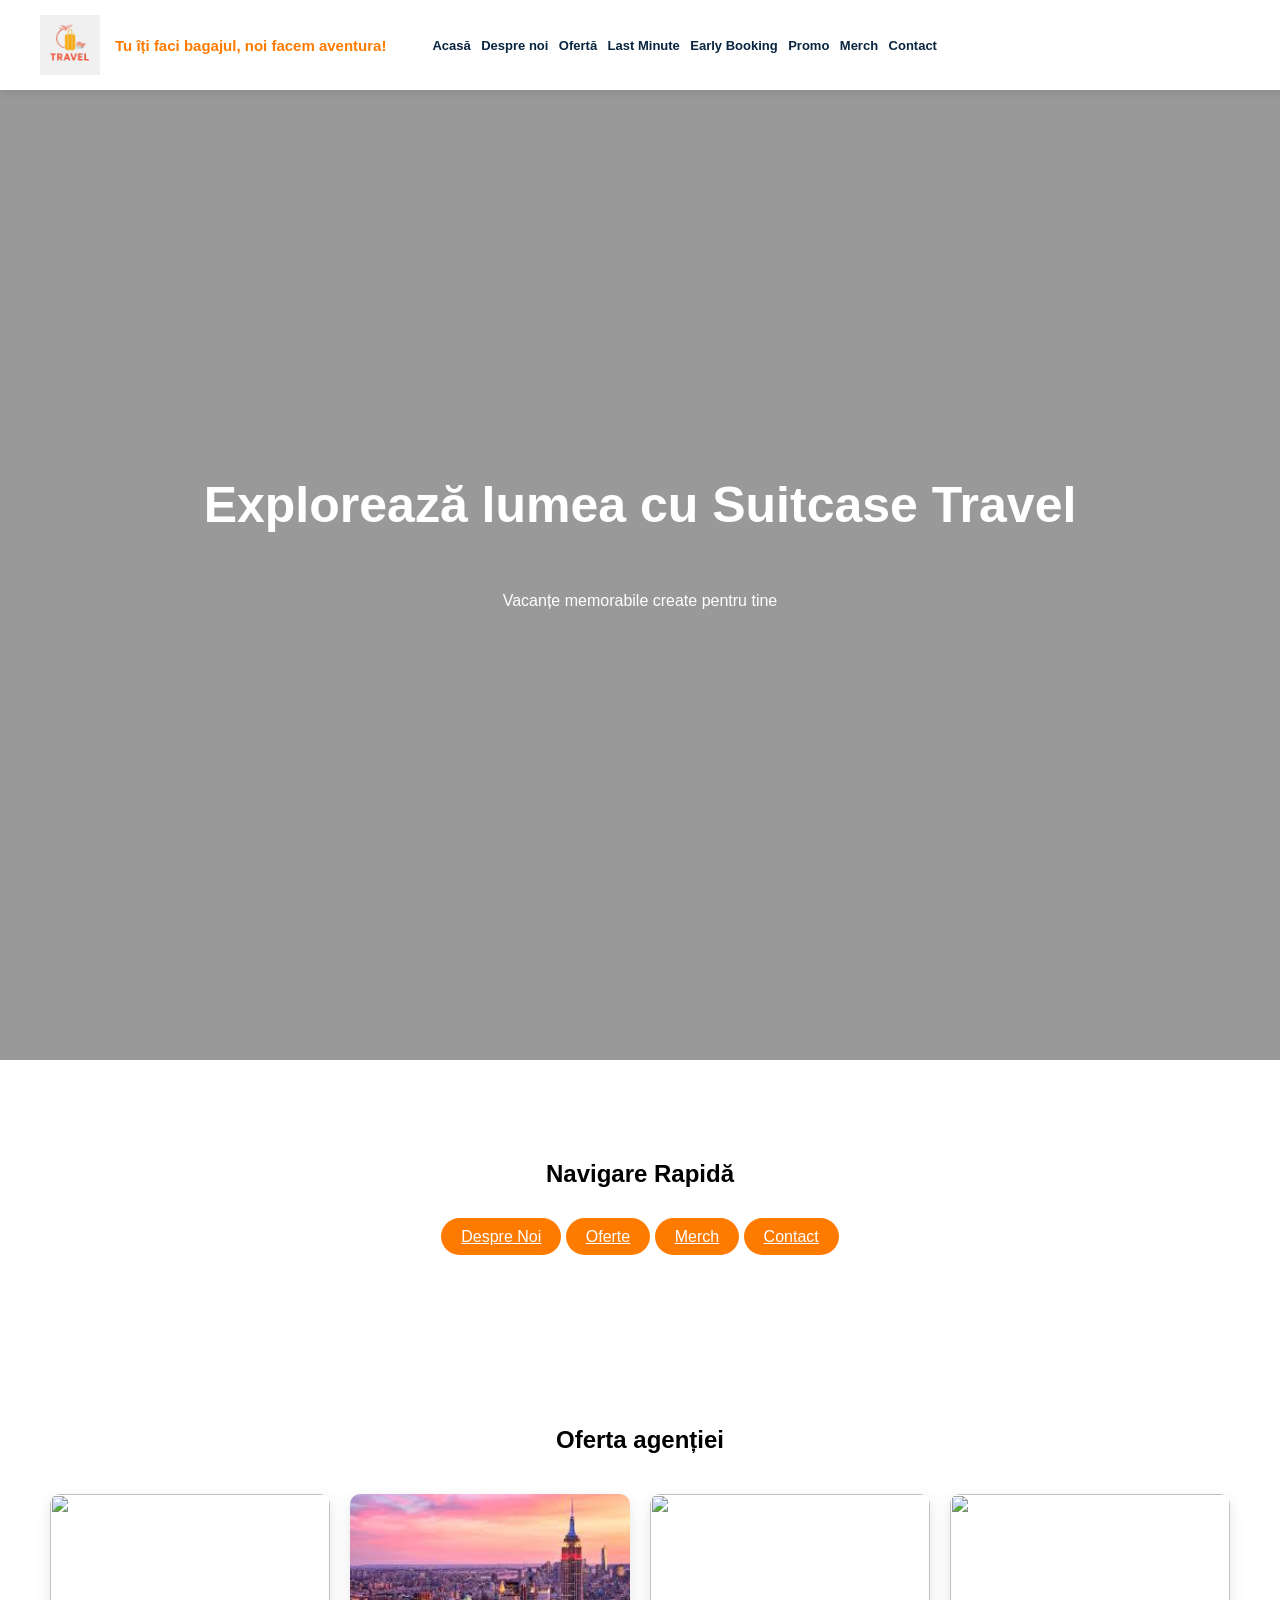
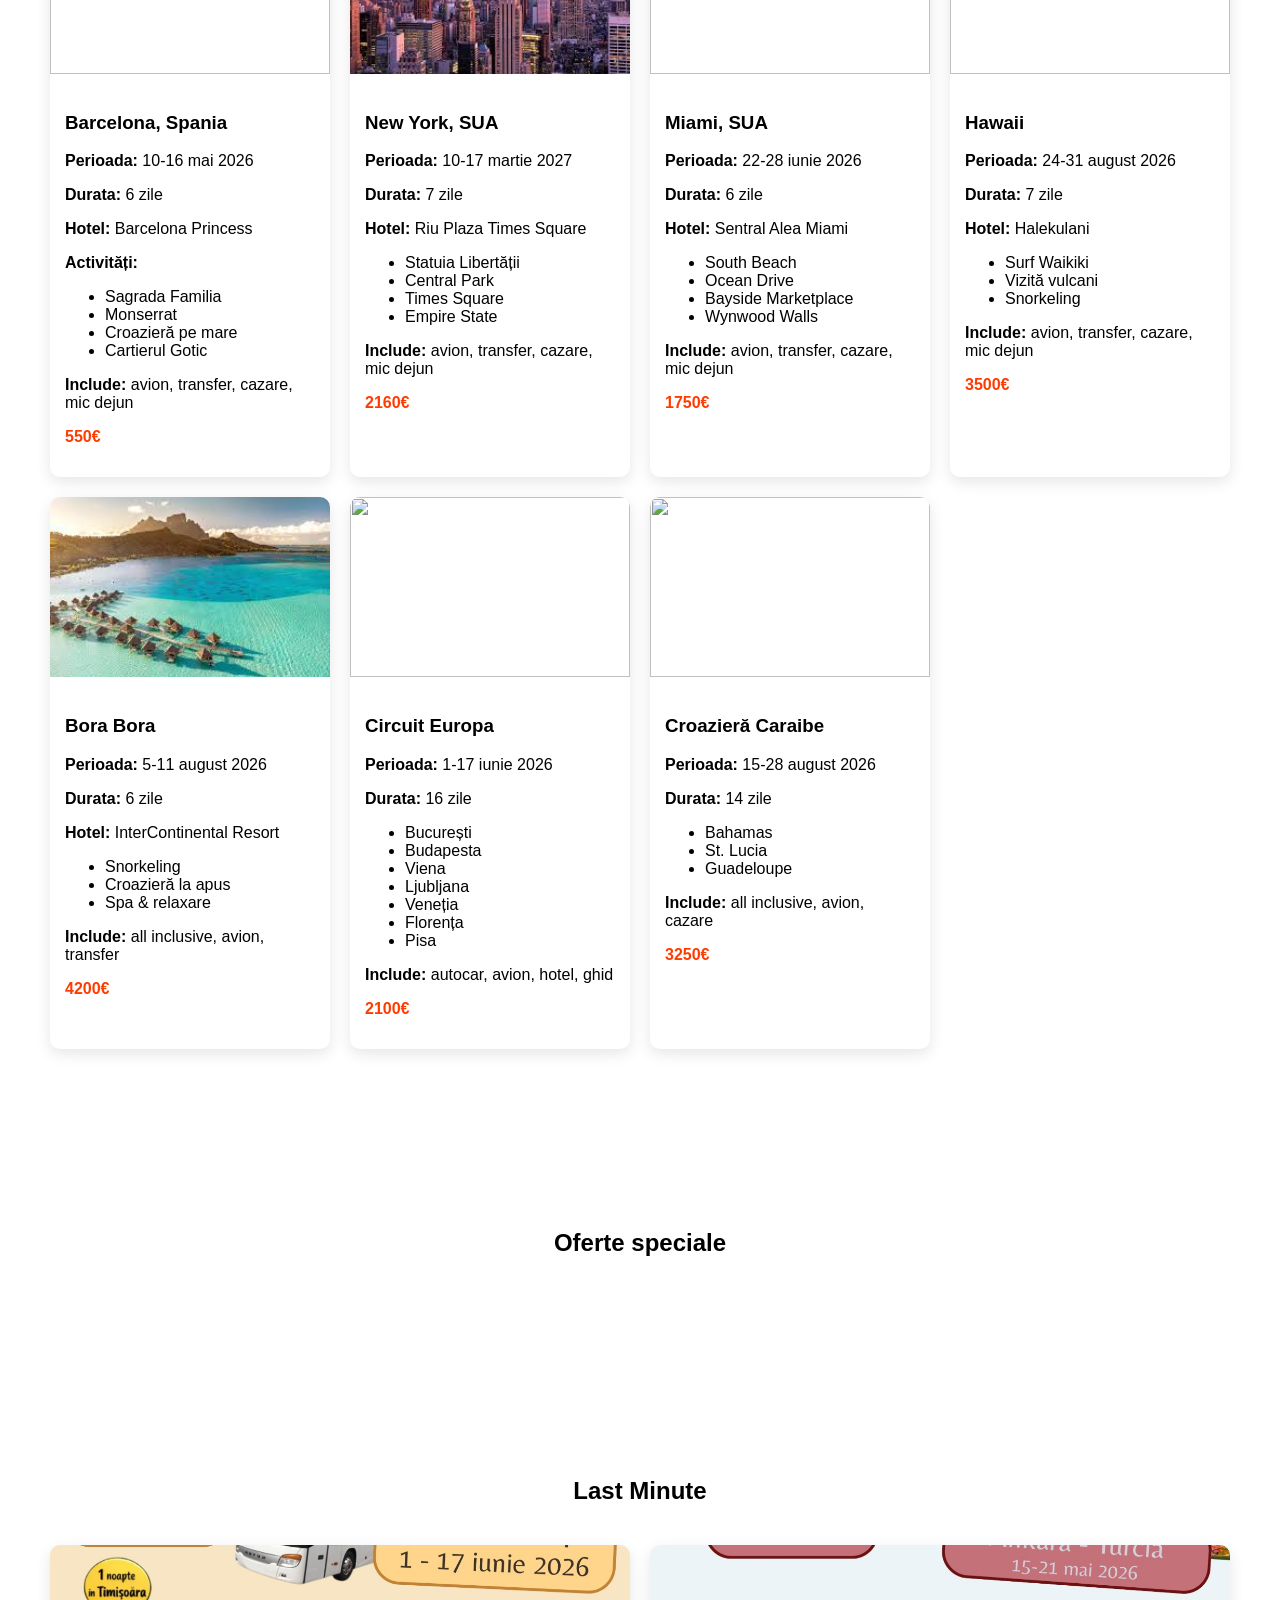
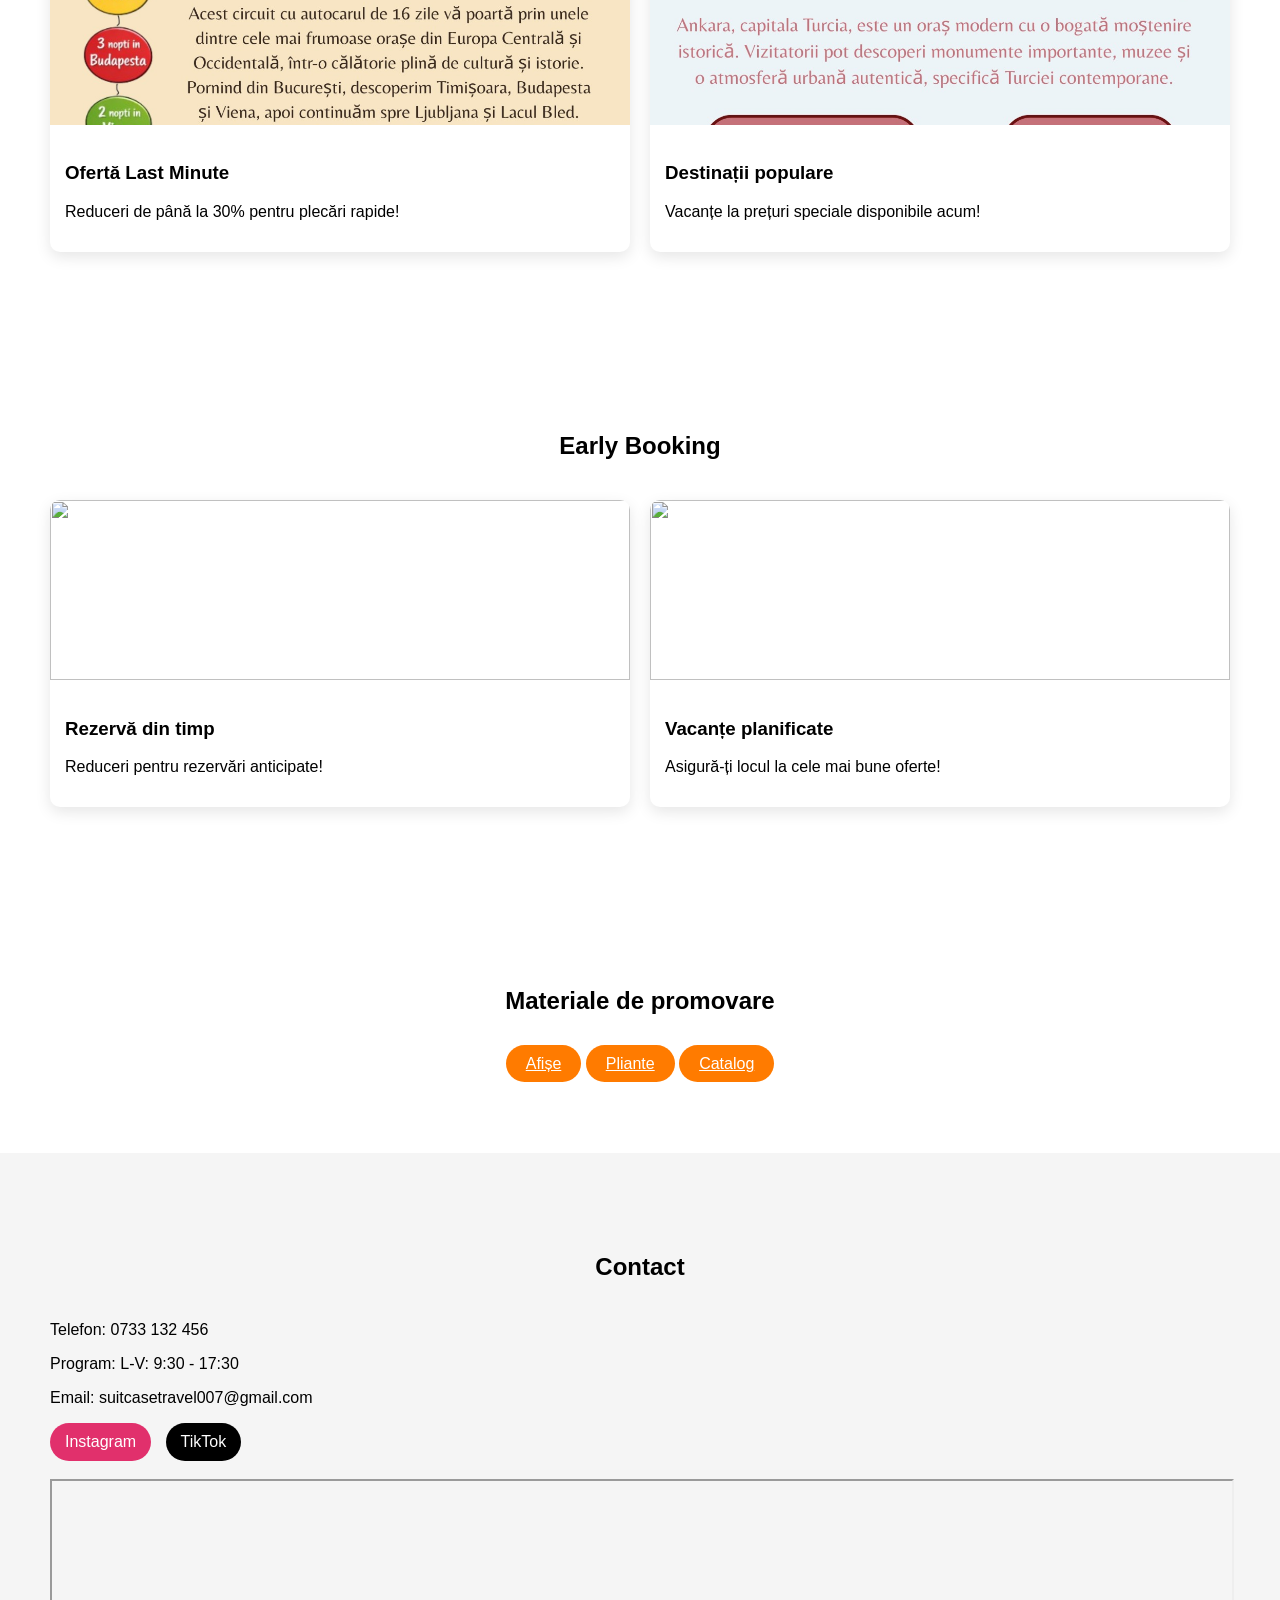
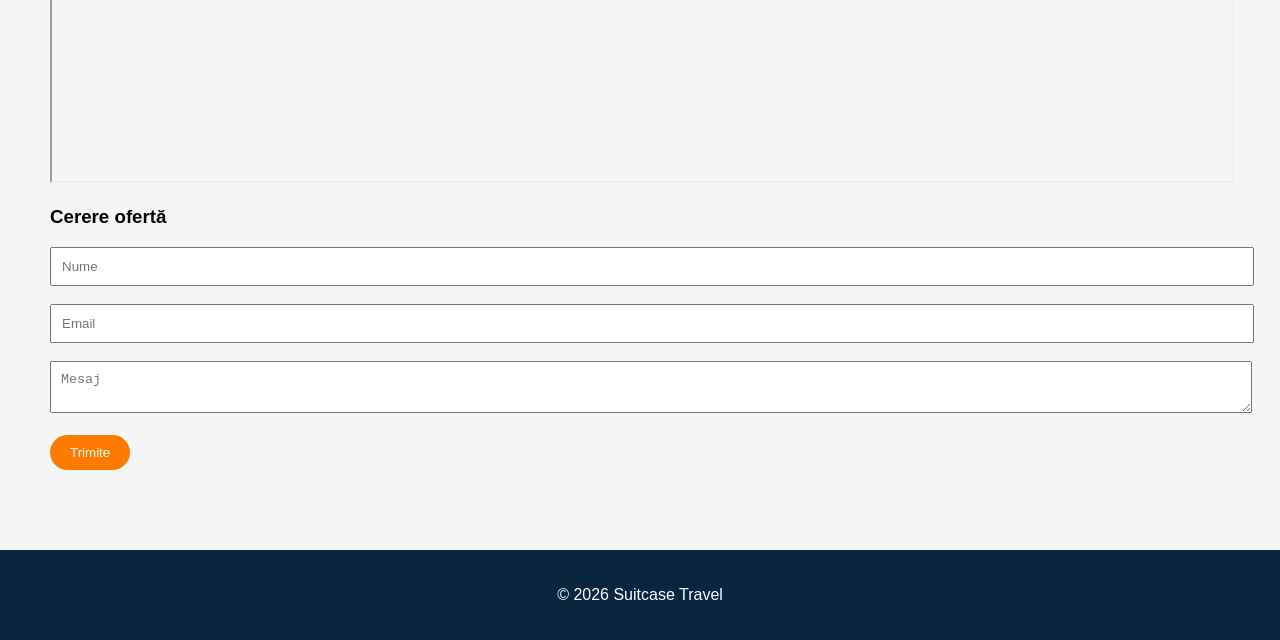
==== index.html @ 6574753d "Update index.html" ====
<!DOCTYPE html>
<html lang="ro">
<head>
<meta charset="UTF-8">
<title>Suitcase Travel</title>
<meta name="viewport" content="width=device-width, initial-scale=1.0">

<style>
body {margin:0;font-family:'Segoe UI',sans-serif;background:#fff;}

/* HEADER */
header {
position:fixed;
top:0;
width:100%;
background:white;
padding:15px 40px;
display:flex;
justify-content:flex-start;
align-items:center;
gap:40px;
box-shadow:0 2px 10px rgba(0,0,0,0.1);
z-index:1000;
}

.logo {
display:flex;
align-items:center;
gap:15px;
}

.logo img {height:60px;}

.slogan {
font-size:15px;
font-weight:bold;
color:#ff7b00;
}

nav a {
margin-left:6px;
font-size:13px;
white-space:nowrap;
text-decoration:none;
color:#0a2540;
font-weight:bold;
transition:0.3s;
}

nav a:hover {
color:#ff3c00;
}

/* HERO */
.hero {
height:100vh;
background:linear-gradient(rgba(0,0,0,0.4),rgba(0,0,0,0.4)),
url('https://images.unsplash.com/photo-1507525428034-b723cf961d3e');
background-size:cover;
display:flex;flex-direction:column;
justify-content:center;align-items:center;
color:white;text-align:center;
}

.hero h1 {font-size:50px;}

section {padding:80px 50px;}

.title {text-align:center;margin-bottom:40px;}

.cards {
display:grid;
grid-template-columns:repeat(auto-fit,minmax(280px,1fr));
gap:20px;
}

.card {
background:white;border-radius:10px;
box-shadow:0 5px 15px rgba(0,0,0,0.1);
overflow:hidden;
transition:0.3s;
}

.card:hover {transform:translateY(-5px);}

.card img {width:100%;height:180px;object-fit:cover;}

.content {padding:15px;}

.price {color:#ff3c00;font-weight:bold;}

.btn {
background:#ff7b00;color:white;
padding:10px 20px;border:none;
border-radius:20px;
cursor:pointer;
}

.social a {
display:inline-block;
margin-right:10px;
padding:10px 15px;
border-radius:20px;
color:white;
text-decoration:none;
}

.instagram {background:#E1306C;}
.tiktok {background:#000;}

.contact {background:#f5f5f5;}

footer {
background:#0a2540;color:white;
text-align:center;padding:20px;
}
</style>
</head>

<body>

<header>
<div class="logo">
<img src="logo.png">
<div class="slogan">Tu îți faci bagajul, noi facem aventura!</div>
</div>

<nav>
<a href="#">Acasă</a>
<a href="despre.html">Despre noi</a>
<a href="#oferta">Ofertă</a>
<a href="#lastminute">Last Minute</a>
<a href="#early">Early Booking</a>
<a href="#promo">Promo</a>
<a href="merch.html">Merch</a>
<a href="#contact">Contact</a>
</nav>
</header>

<section class="hero">
<h1>Explorează lumea cu Suitcase Travel</h1>
<p>Vacanțe memorabile create pentru tine</p>
</section>

<section id="Navigare rapida">
<div class="title"><h2>Navigare Rapidă</h2></div>

<div style="text-align:center;">
<a href="despre.html" class="btn">Despre Noi</a>
<a href="#oferta" class="btn">Oferte</a>
<a href="merch.html" class="btn">Merch</a>
<a href="#contact" class="btn">Contact</a>
</div>

</section>

<section id="oferta">
<div class="title"><h2>Oferta agenției</h2></div>

<div class="cards">

<!-- BARCELONA -->
<div class="card">
<img src="https://images.unsplash.com/photo-1528909514045-2fa4ac7a08ba">
<div class="content">
<h3>Barcelona, Spania</h3>
<p><b>Perioada:</b> 10-16 mai 2026</p>
<p><b>Durata:</b> 6 zile</p>
<p><b>Hotel:</b> Barcelona Princess</p>

<p><b>Activități:</b></p>
<ul>
<li>Sagrada Familia</li>
<li>Monserrat</li>
<li>Croazieră pe mare</li>
<li>Cartierul Gotic</li>
</ul>

<p><b>Include:</b> avion, transfer, cazare, mic dejun</p>
<p class="price">550€</p>
</div>
</div>

<!-- NEW YORK -->
<div class="card">
<img src="[data-uri]">
<div class="content">
<h3>New York, SUA</h3>
<p><b>Perioada:</b> 10-17 martie 2027</p>
<p><b>Durata:</b> 7 zile</p>
<p><b>Hotel:</b> Riu Plaza Times Square</p>

<ul>
<li>Statuia Libertății</li>
<li>Central Park</li>
<li>Times Square</li>
<li>Empire State</li>
</ul>

<p><b>Include:</b> avion, transfer, cazare, mic dejun</p>
<p class="price">2160€</p>
</div>
</div>

<!-- MIAMI -->
<div class="card">
<img src="https://images.unsplash.com/photo-1507525428034-b723cf961d3e">
<div class="content">
<h3>Miami, SUA</h3>
<p><b>Perioada:</b> 22-28 iunie 2026</p>
<p><b>Durata:</b> 6 zile</p>
<p><b>Hotel:</b> Sentral Alea Miami</p>

<ul>
<li>South Beach</li>
<li>Ocean Drive</li>
<li>Bayside Marketplace</li>
<li>Wynwood Walls</li>
</ul>

<p><b>Include:</b> avion, transfer, cazare, mic dejun</p>
<p class="price">1750€</p>
</div>
</div>

<!-- HAWAII -->
<div class="card">
<img src="https://images.unsplash.com/photo-1506929562872-bb421503ef21">
<div class="content">
<h3>Hawaii</h3>
<p><b>Perioada:</b> 24-31 august 2026</p>
<p><b>Durata:</b> 7 zile</p>
<p><b>Hotel:</b> Halekulani</p>

<ul>
<li>Surf Waikiki</li>
<li>Vizită vulcani</li>
<li>Snorkeling</li>
</ul>

<p><b>Include:</b> avion, transfer, cazare, mic dejun</p>
<p class="price">3500€</p>
</div>
</div>

<!-- BORA BORA -->
<div class="card">
<img src="[data-uri]">
<div class="content">
<h3>Bora Bora</h3>
<p><b>Perioada:</b> 5-11 august 2026</p>
<p><b>Durata:</b> 6 zile</p>
<p><b>Hotel:</b> InterContinental Resort</p>

<ul>
<li>Snorkeling</li>
<li>Croazieră la apus</li>
<li>Spa & relaxare</li>
</ul>

<p><b>Include:</b> all inclusive, avion, transfer</p>
<p class="price">4200€</p>
</div>
</div>

<!-- CIRCUIT EUROPA -->
<div class="card">
<img src="https://images.unsplash.com/photo-1467269204594-9661b134dd2b">
<div class="content">
<h3>Circuit Europa</h3>
<p><b>Perioada:</b> 1-17 iunie 2026</p>
<p><b>Durata:</b> 16 zile</p>

<ul>
<li>București</li>
<li>Budapesta</li>
<li>Viena</li>
<li>Ljubljana</li>
<li>Veneția</li>
<li>Florența</li>
<li>Pisa</li>
</ul>

<p><b>Include:</b> autocar, avion, hotel, ghid</p>
<p class="price">2100€</p>
</div>
</div>

<!-- CROAZIERA -->
<div class="card">
<img src="https://images.unsplash.com/photo-1500375592092-40eb2168fd21">
<div class="content">
<h3>Croazieră Caraibe</h3>
<p><b>Perioada:</b> 15-28 august 2026</p>
<p><b>Durata:</b> 14 zile</p>

<ul>
<li>Bahamas</li>
<li>St. Lucia</li>
<li>Guadeloupe</li>
</ul>

<p><b>Include:</b> all inclusive, avion, cazare</p>
<p class="price">3250€</p>
</div>
</div>

</div>
</section>

<section id="speciale">
<div class="title"><h2>Oferte speciale</h2></div>
</section>
  <section id="lastminute">
<div class="title"><h2>Last Minute</h2></div>

<div class="cards">

<div class="card">
<img src="lm.png">
<div class="content">
<h3>Ofertă Last Minute</h3>
<p>Reduceri de până la 30% pentru plecări rapide!</p>
</div>
</div>

<div class="card">
<img src="lm1.png">
<div class="content">
<h3>Destinații populare</h3>
<p>Vacanțe la prețuri speciale disponibile acum!</p>
</div>
</div>

</div>
</section>

<section id="early">
<div class="title"><h2>Early Booking</h2></div>

<div class="cards">

<div class="card">
<img src="em.png">
<div class="content">
<h3>Rezervă din timp</h3>
<p>Reduceri pentru rezervări anticipate!</p>
</div>
</div>

<div class="card">
<img src="em1.png">
<div class="content">
<h3>Vacanțe planificate</h3>
<p>Asigură-ți locul la cele mai bune oferte!</p>
</div>
</div>

</div>
</section>
<!-- PROMO -->
<section id="promo">
<div class="title"><h2>Materiale de promovare</h2></div>

<div style="text-align:center;">

<a href="https://drive.google.com/file/d/19Z9Fq3ewK9YViuFl4ke4kQhAbzAb2QmG/view?usp=sharing" target="_blank" class="btn">Afișe</a>

<a href="https://drive.google.com/file/d/19jXwL_O7yN7ES-NGpCvaPnSXn1RF2RfA/view?usp=sharing" target="_blank" class="btn">Pliante</a>

<a href="https://drive.google.com/file/d/14wGoDCFoj8en7f3XJy07tOW8N7z8z2wv/view?usp=sharing" target="_blank" class="btn">Catalog</a>

</div>
</section>

<!-- CONTACT -->
<section id="contact" class="contact">
<div class="title"><h2>Contact</h2></div>
  
<p>Telefon: 0733 132 456</p>
<p>Program: L-V: 9:30 - 17:30</p>
<p>Email: suitcasetravel007@gmail.com</p>

<div class="social">
<a href="https://www.instagram.com/suitcase_travel._official/" target="_blank" class="instagram">Instagram</a>
<a href="https://www.tiktok.com/@suitcase_travel.1" target="_blank" class="tiktok">TikTok</a>
</div>

<br>

<iframe src="https://maps.google.com/maps?q=bucuresti&t=&z=13&ie=UTF8&iwloc=&output=embed"
width="100%" height="300"></iframe>

<h3>Cerere ofertă</h3>
<form>
<input type="text" placeholder="Nume" style="width:100%;padding:10px;"><br><br>
<input type="email" placeholder="Email" style="width:100%;padding:10px;"><br><br>
<textarea placeholder="Mesaj" style="width:100%;padding:10px;"></textarea><br><br>
<button class="btn">Trimite</button>
</form>

</section>

<footer>
<p>© 2026 Suitcase Travel</p>
</footer>
<script>
window.addEventListener("scroll", function() {
let header = document.getElementById("navbar");
header.classList.toggle("scrolled", window.scrollY > 50);
});
</script>
</body>
</html>
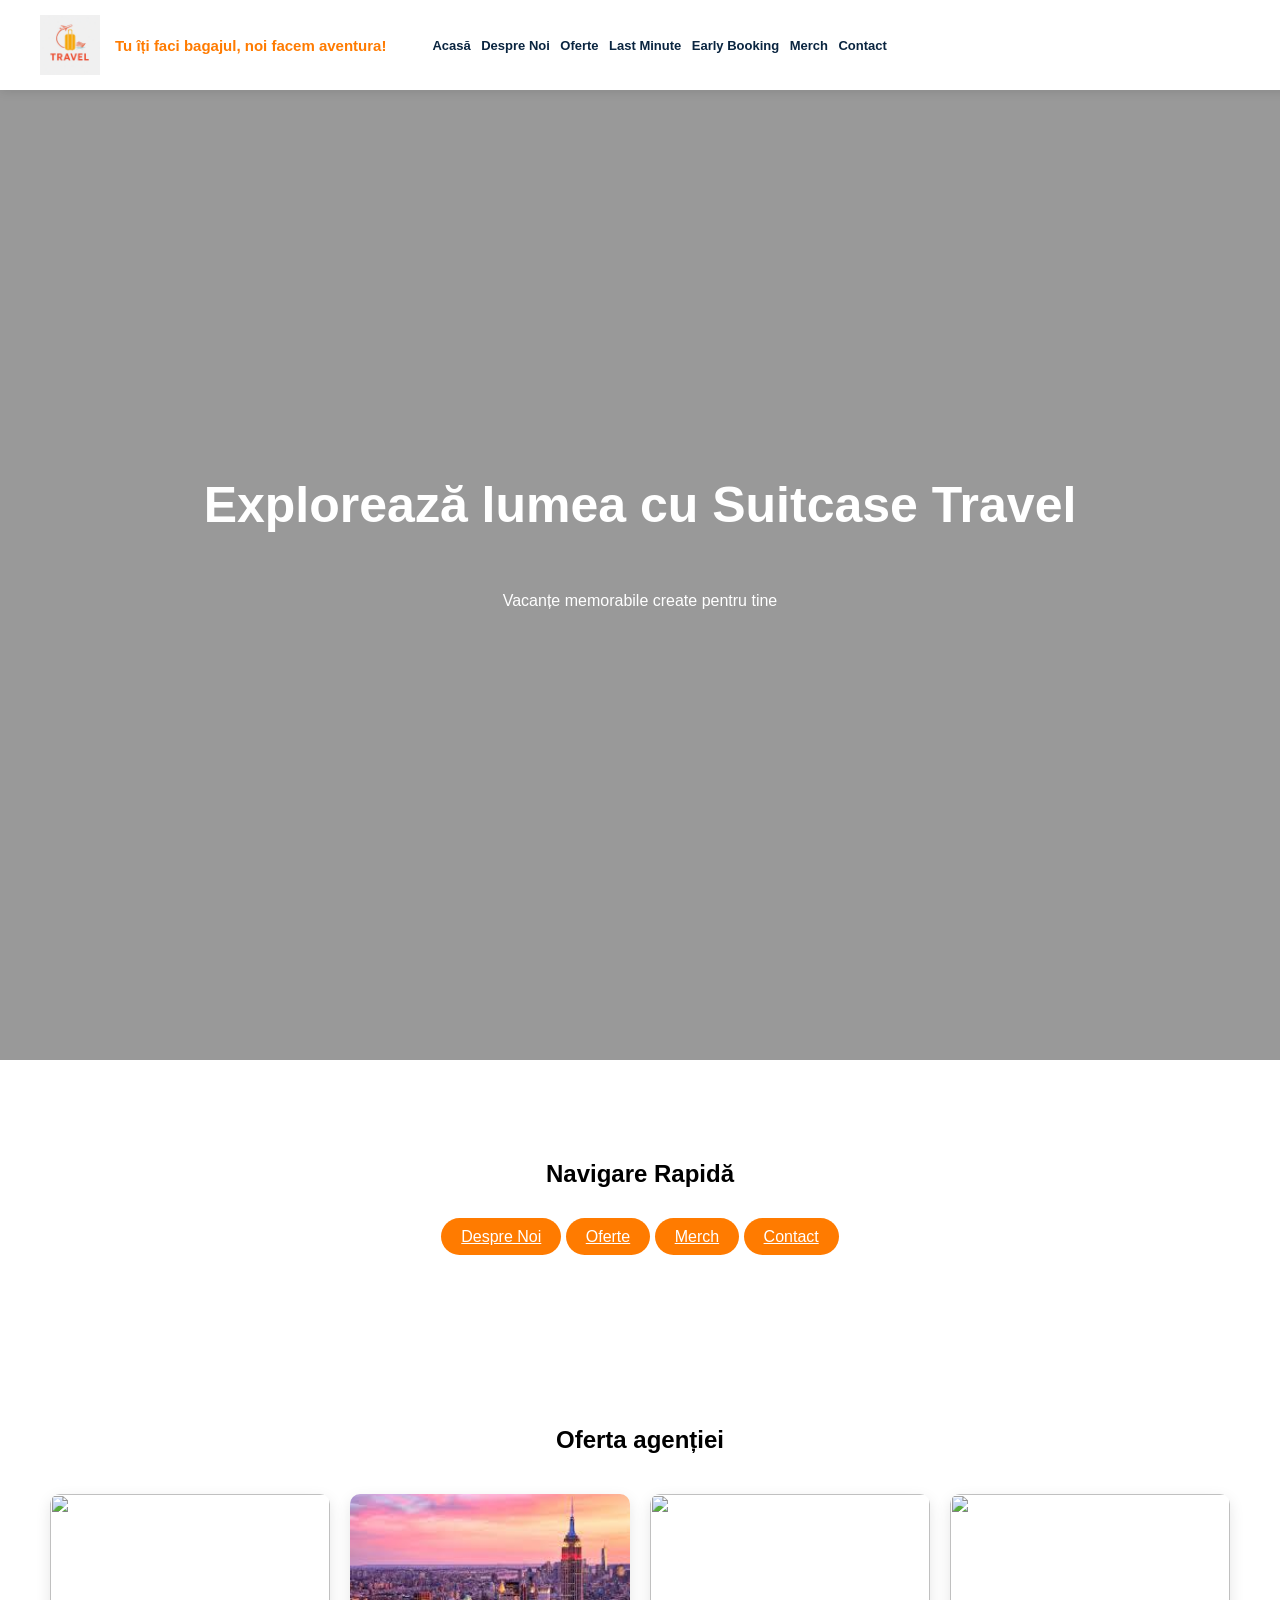
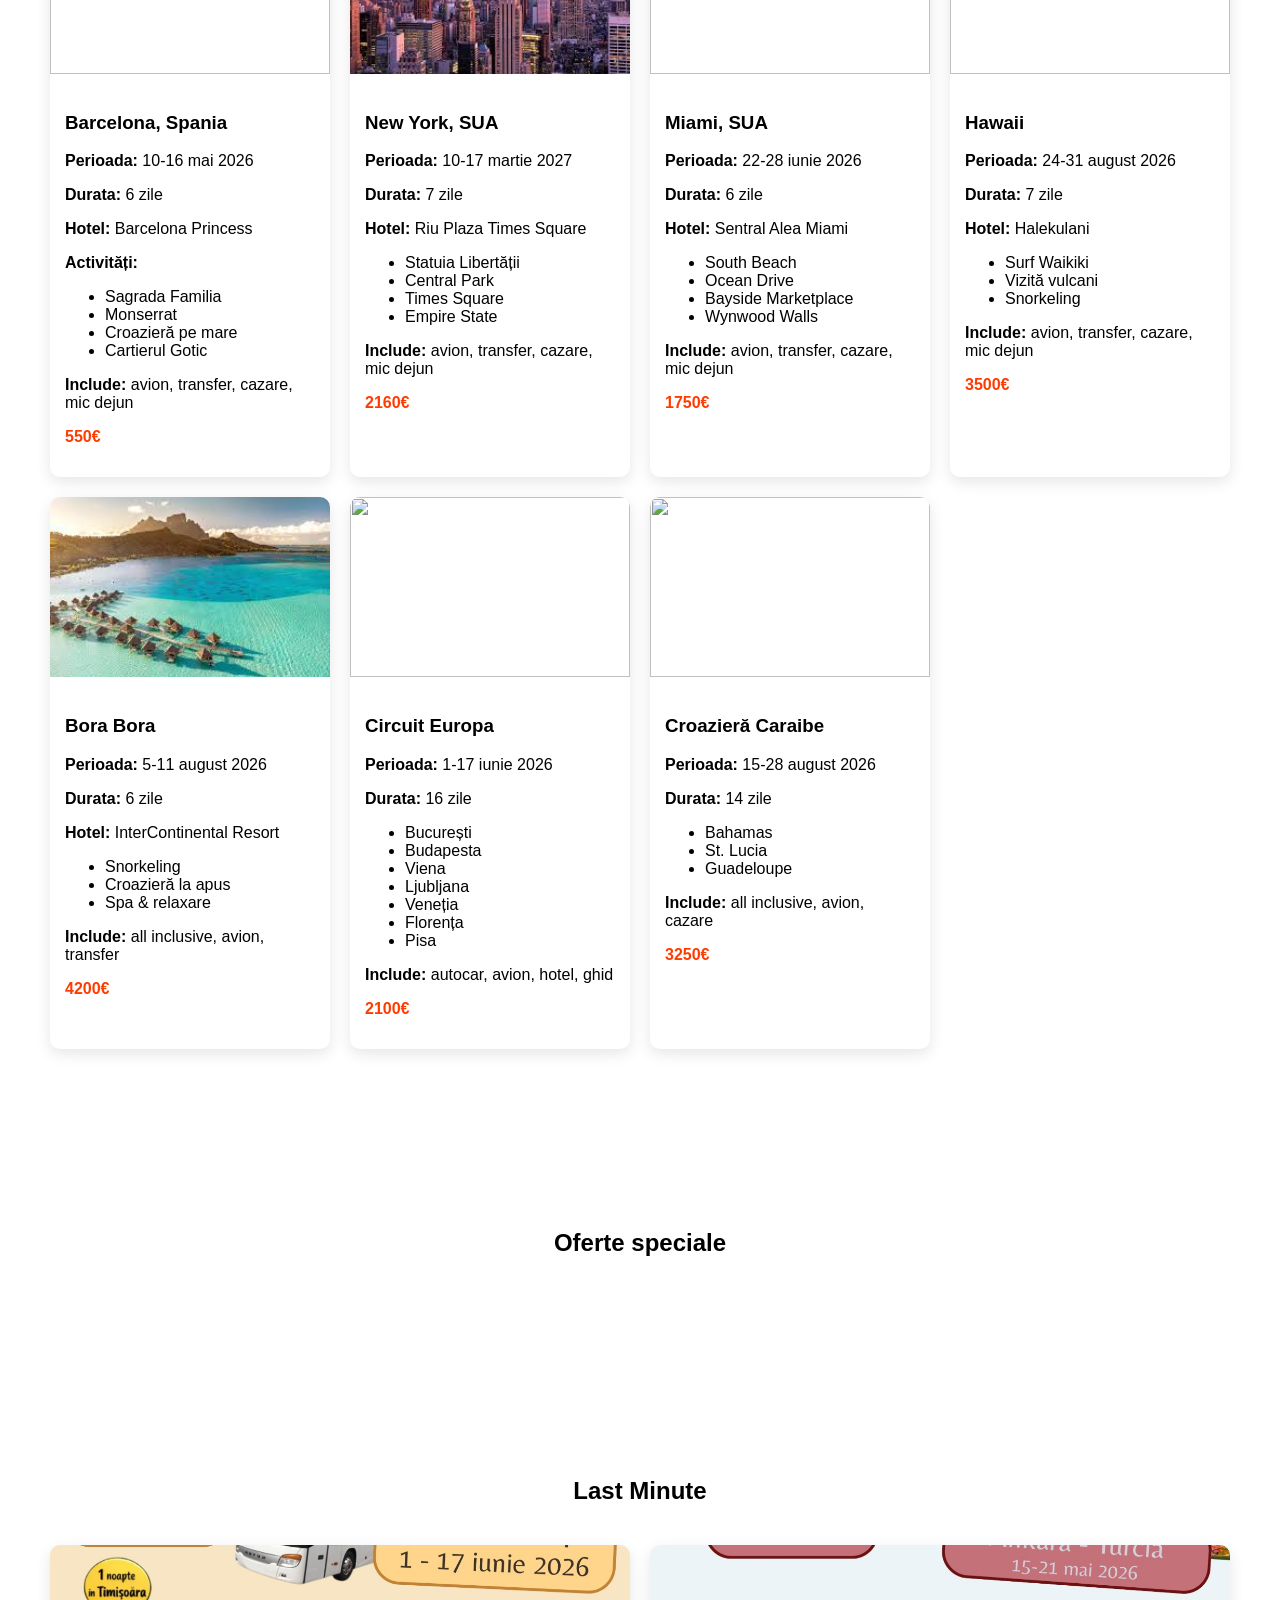
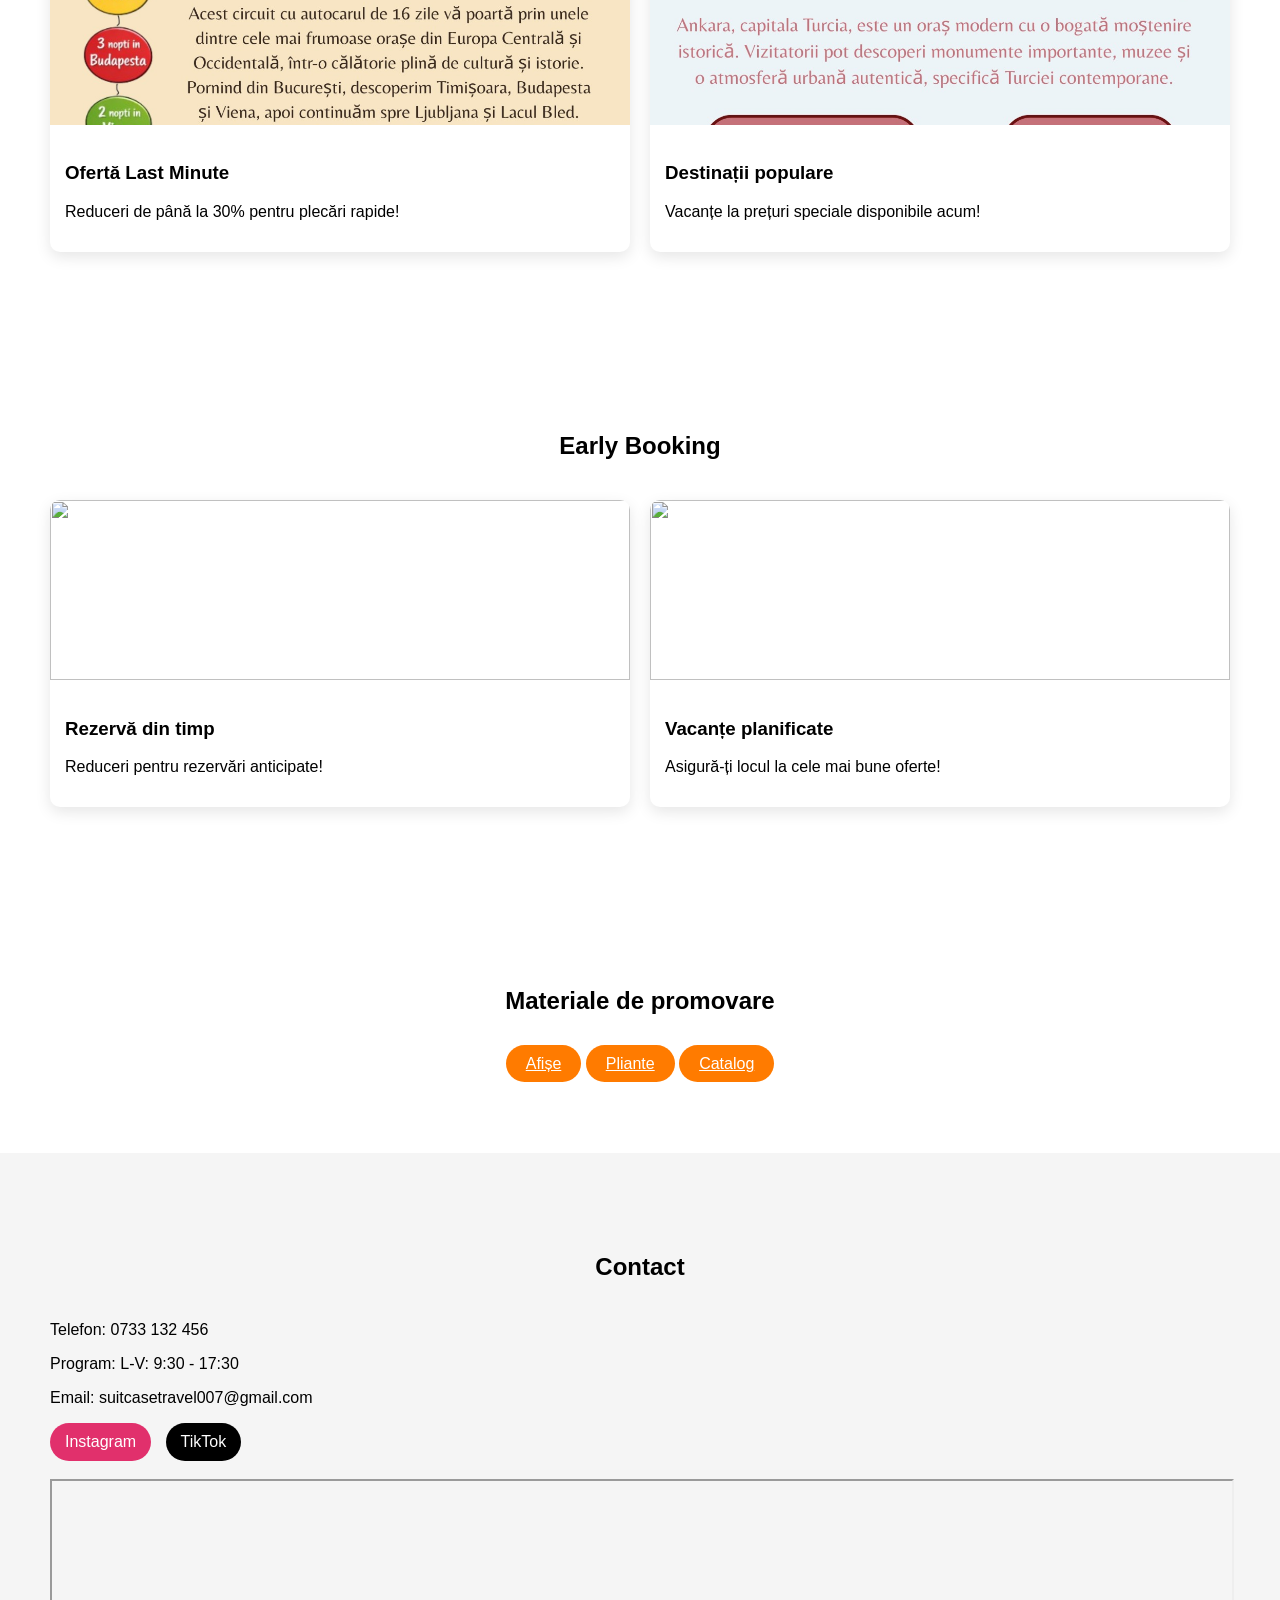
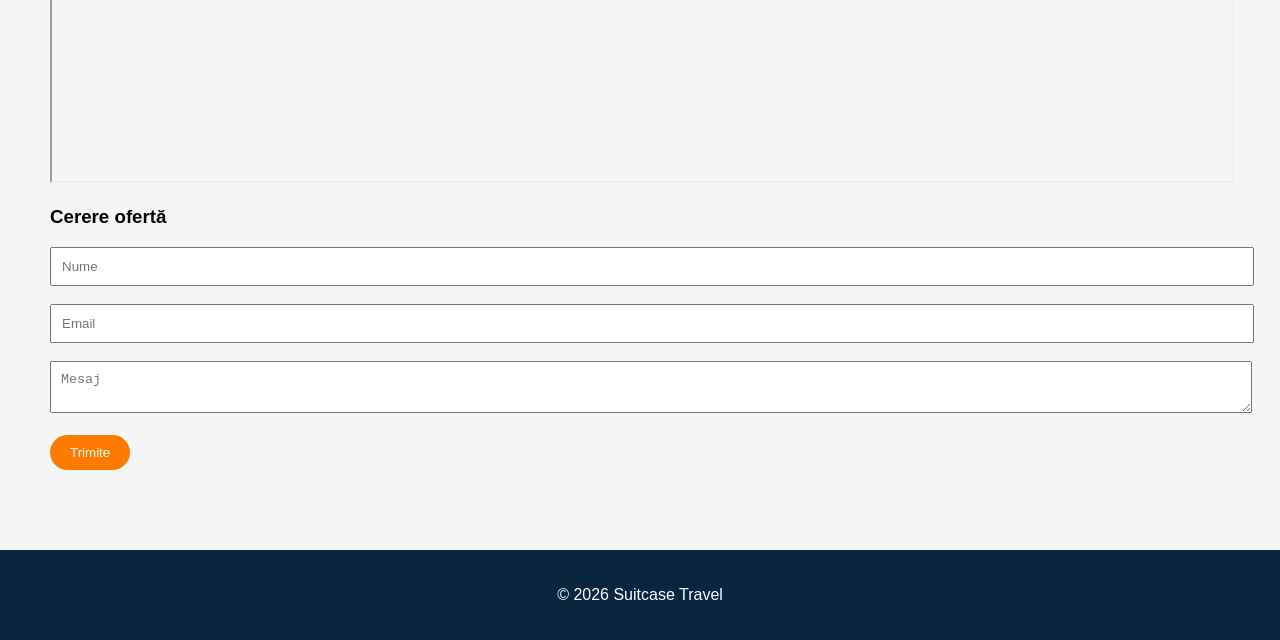
==== commit ab55afaf: "Update index.html" ====
--- a/index.html
+++ b/index.html
@@ -127,11 +127,10 @@
 
 <nav>
 <a href="#">Acasă</a>
-<a href="despre.html">Despre noi</a>
-<a href="#oferta">Ofertă</a>
-<a href="#lastminute">Last Minute</a>
-<a href="#early">Early Booking</a>
-<a href="#promo">Promo</a>
+<a href="despre.html">Despre Noi</a>
+<a href="#oferta">Oferte</a>
+<a href="lastminute.html">Last Minute</a>
+<a href="earlybooking.html">Early Booking</a>
 <a href="merch.html">Merch</a>
 <a href="#contact">Contact</a>
 </nav>
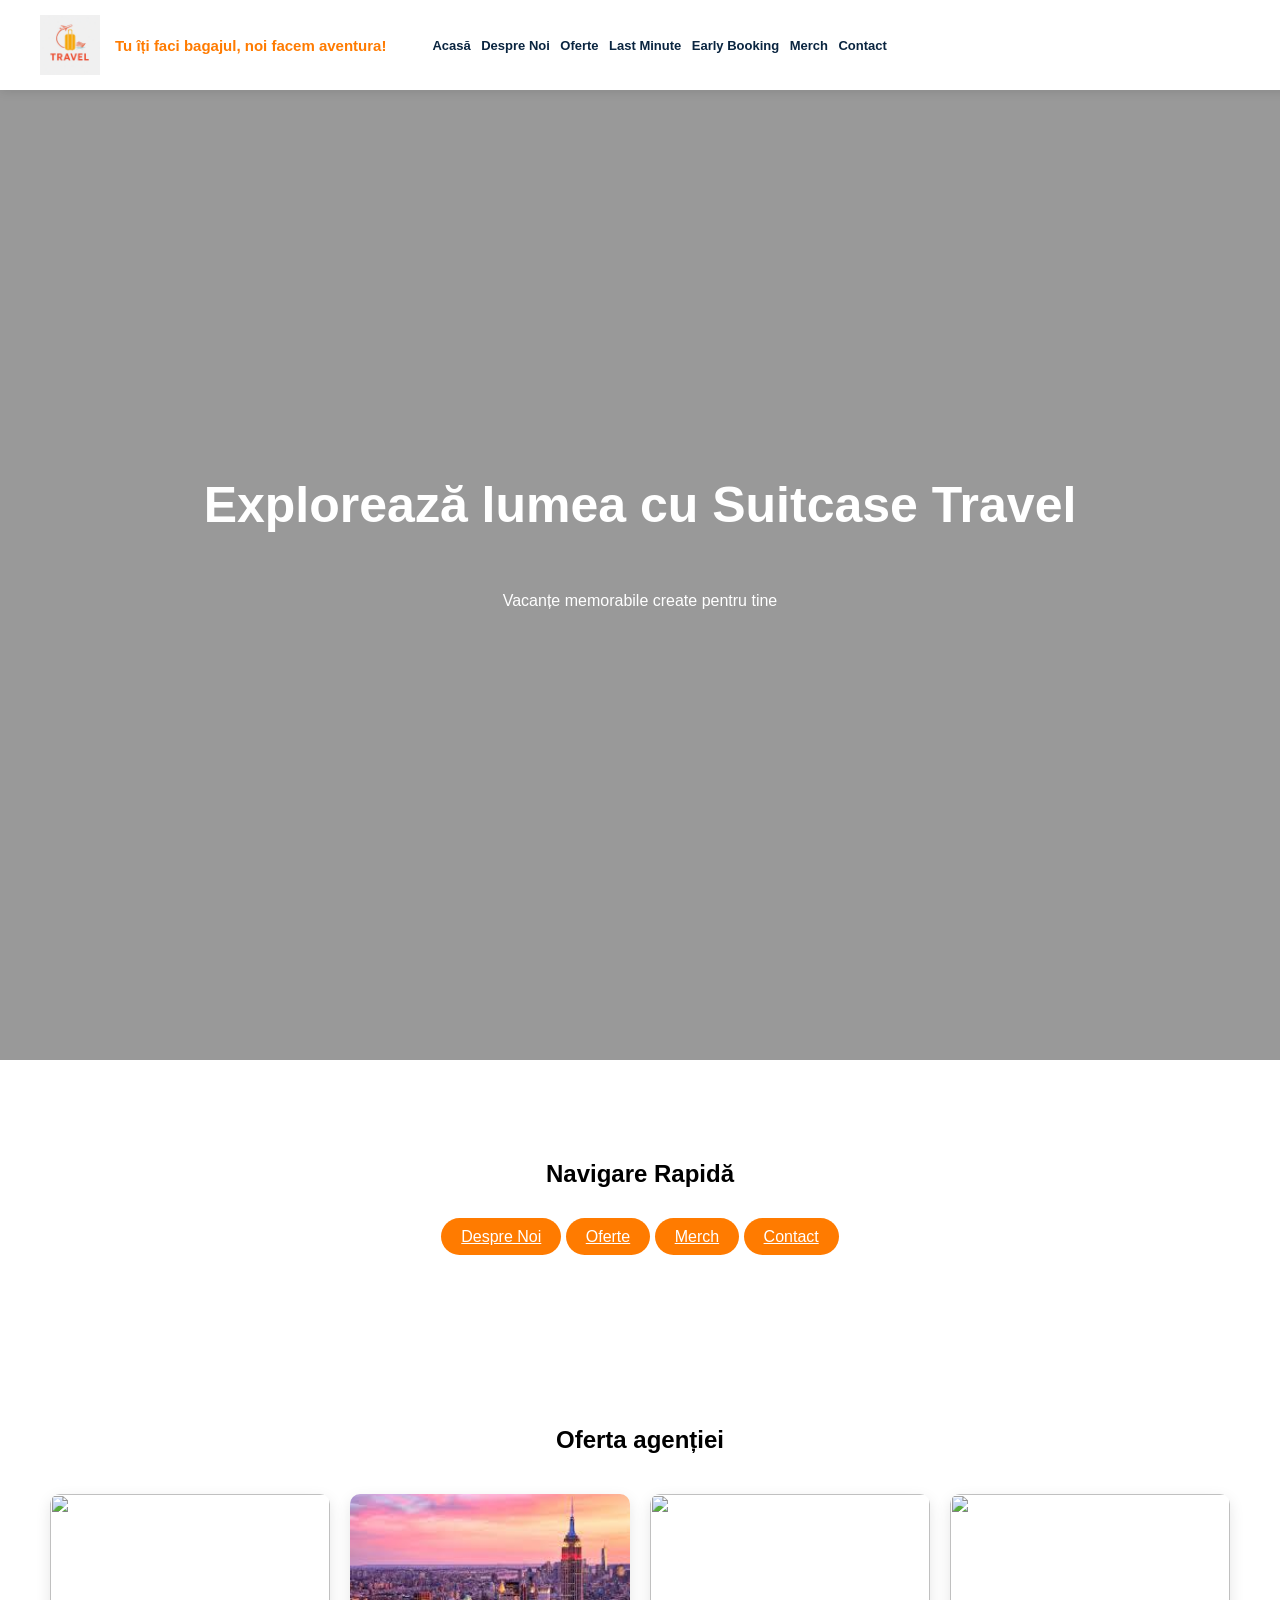
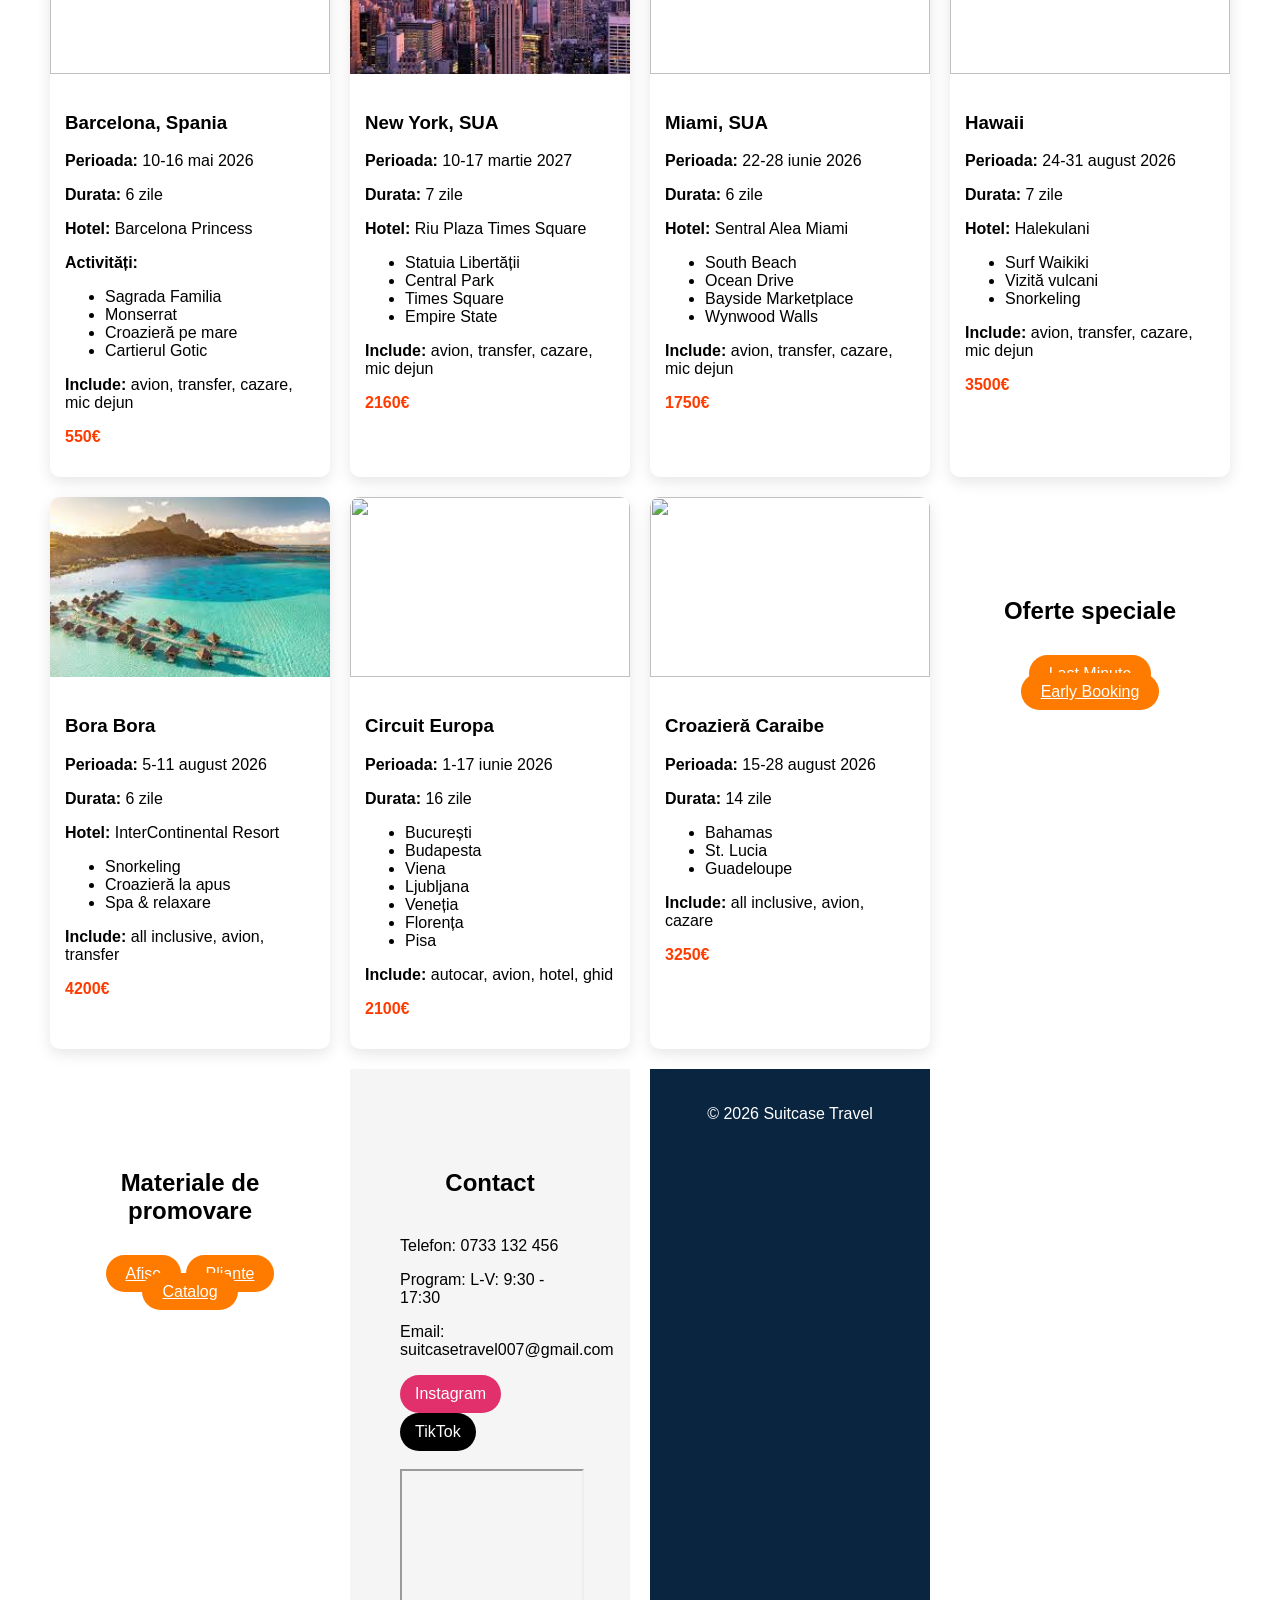
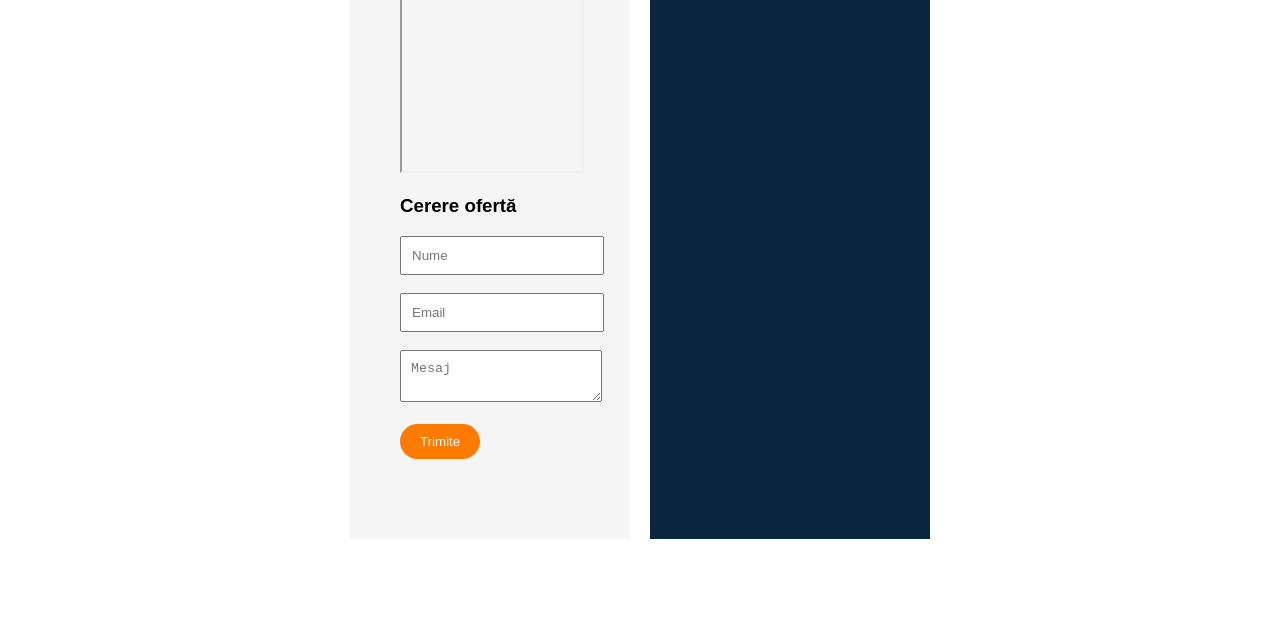
==== commit 695e73dd: "Update index.html" ====
--- a/index.html
+++ b/index.html
@@ -302,60 +302,20 @@
 <p><b>Include:</b> all inclusive, avion, cazare</p>
 <p class="price">3250€</p>
 </div>
-</div>
-
-</div>
-</section>
-
+  
+
+</div>
 <section id="speciale">
 <div class="title"><h2>Oferte speciale</h2></div>
-</section>
-  <section id="lastminute">
-<div class="title"><h2>Last Minute</h2></div>
-
-<div class="cards">
-
-<div class="card">
-<img src="lm.png">
-<div class="content">
-<h3>Ofertă Last Minute</h3>
-<p>Reduceri de până la 30% pentru plecări rapide!</p>
-</div>
-</div>
-
-<div class="card">
-<img src="lm1.png">
-<div class="content">
-<h3>Destinații populare</h3>
-<p>Vacanțe la prețuri speciale disponibile acum!</p>
-</div>
-</div>
-
-</div>
-</section>
-
-<section id="early">
-<div class="title"><h2>Early Booking</h2></div>
-
-<div class="cards">
-
-<div class="card">
-<img src="em.png">
-<div class="content">
-<h3>Rezervă din timp</h3>
-<p>Reduceri pentru rezervări anticipate!</p>
-</div>
-</div>
-
-<div class="card">
-<img src="em1.png">
-<div class="content">
-<h3>Vacanțe planificate</h3>
-<p>Asigură-ți locul la cele mai bune oferte!</p>
-</div>
-</div>
-
-</div>
+
+<div style="text-align:center;">
+
+<a href="lastminute.html" class="btn">Last Minute</a>
+
+<a href="earlybooking.html" class="btn">Early Booking</a>
+
+</div>
+
 </section>
 <!-- PROMO -->
 <section id="promo">
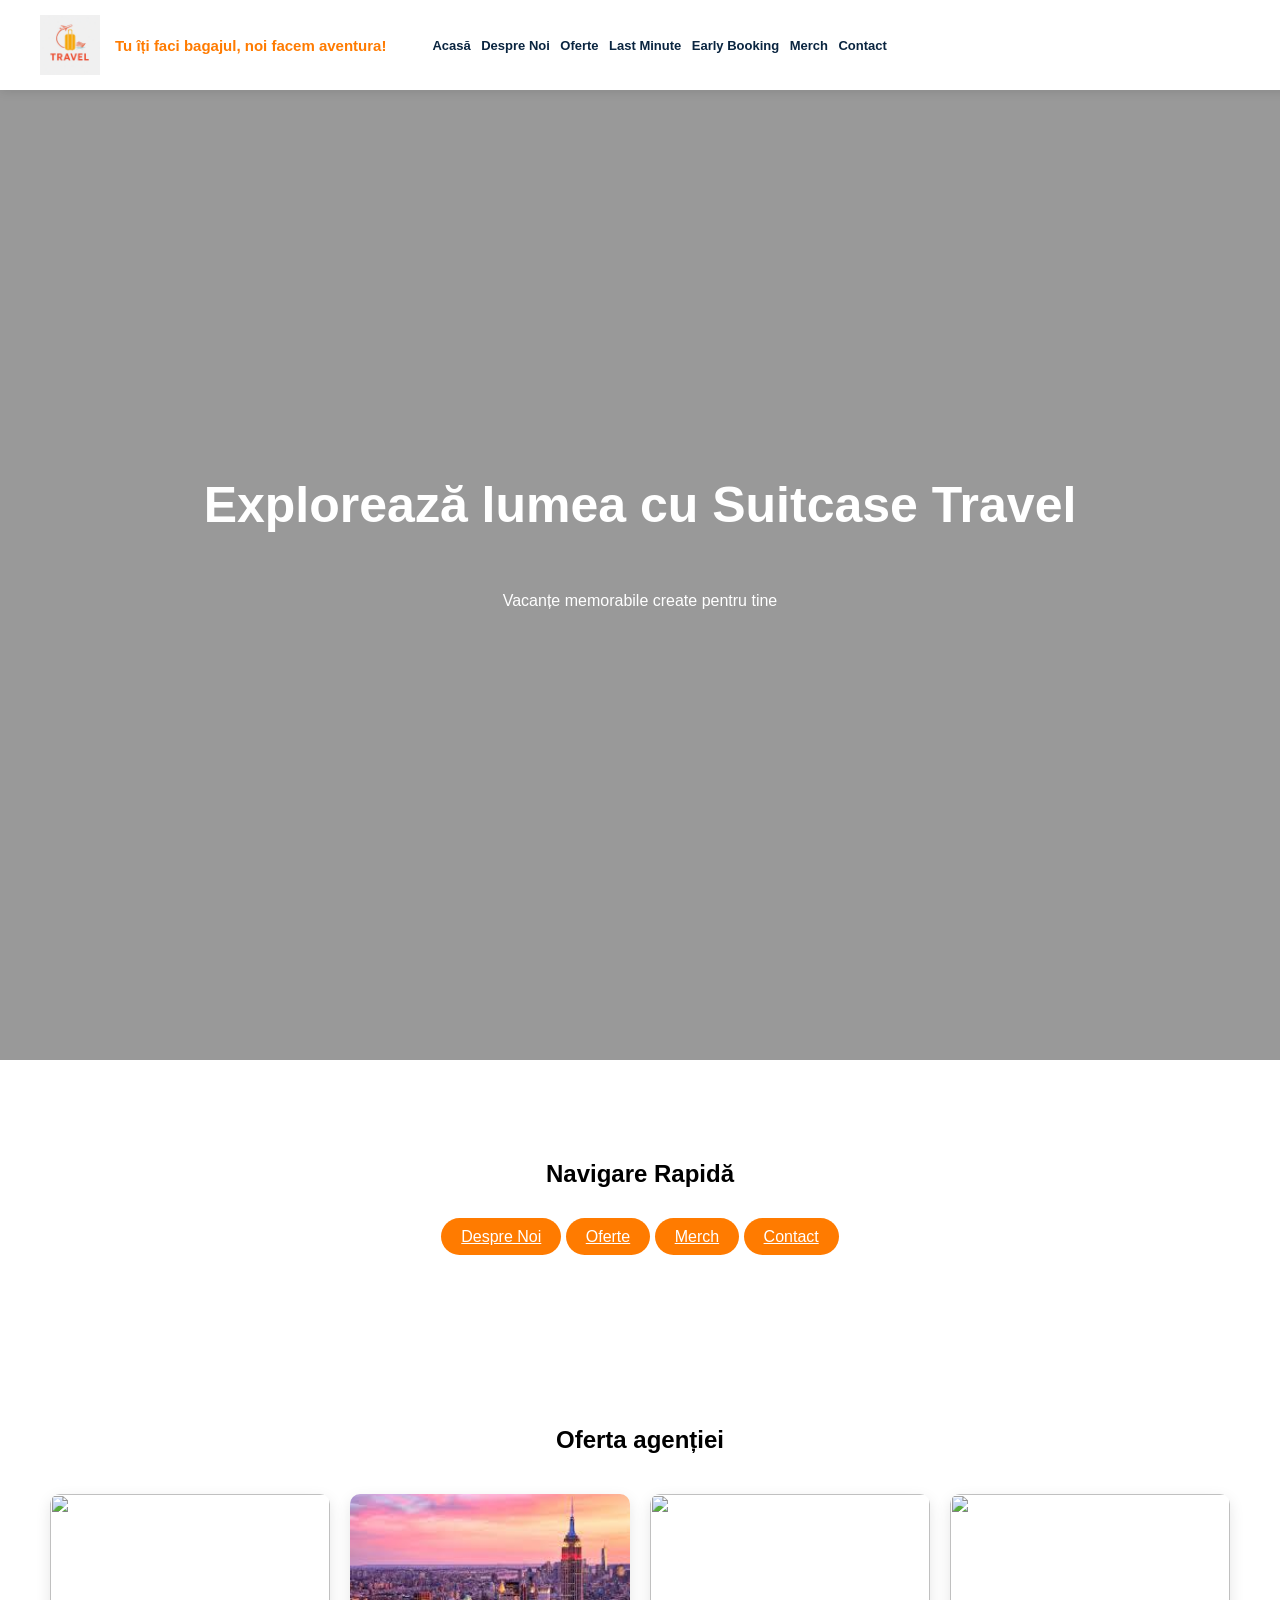
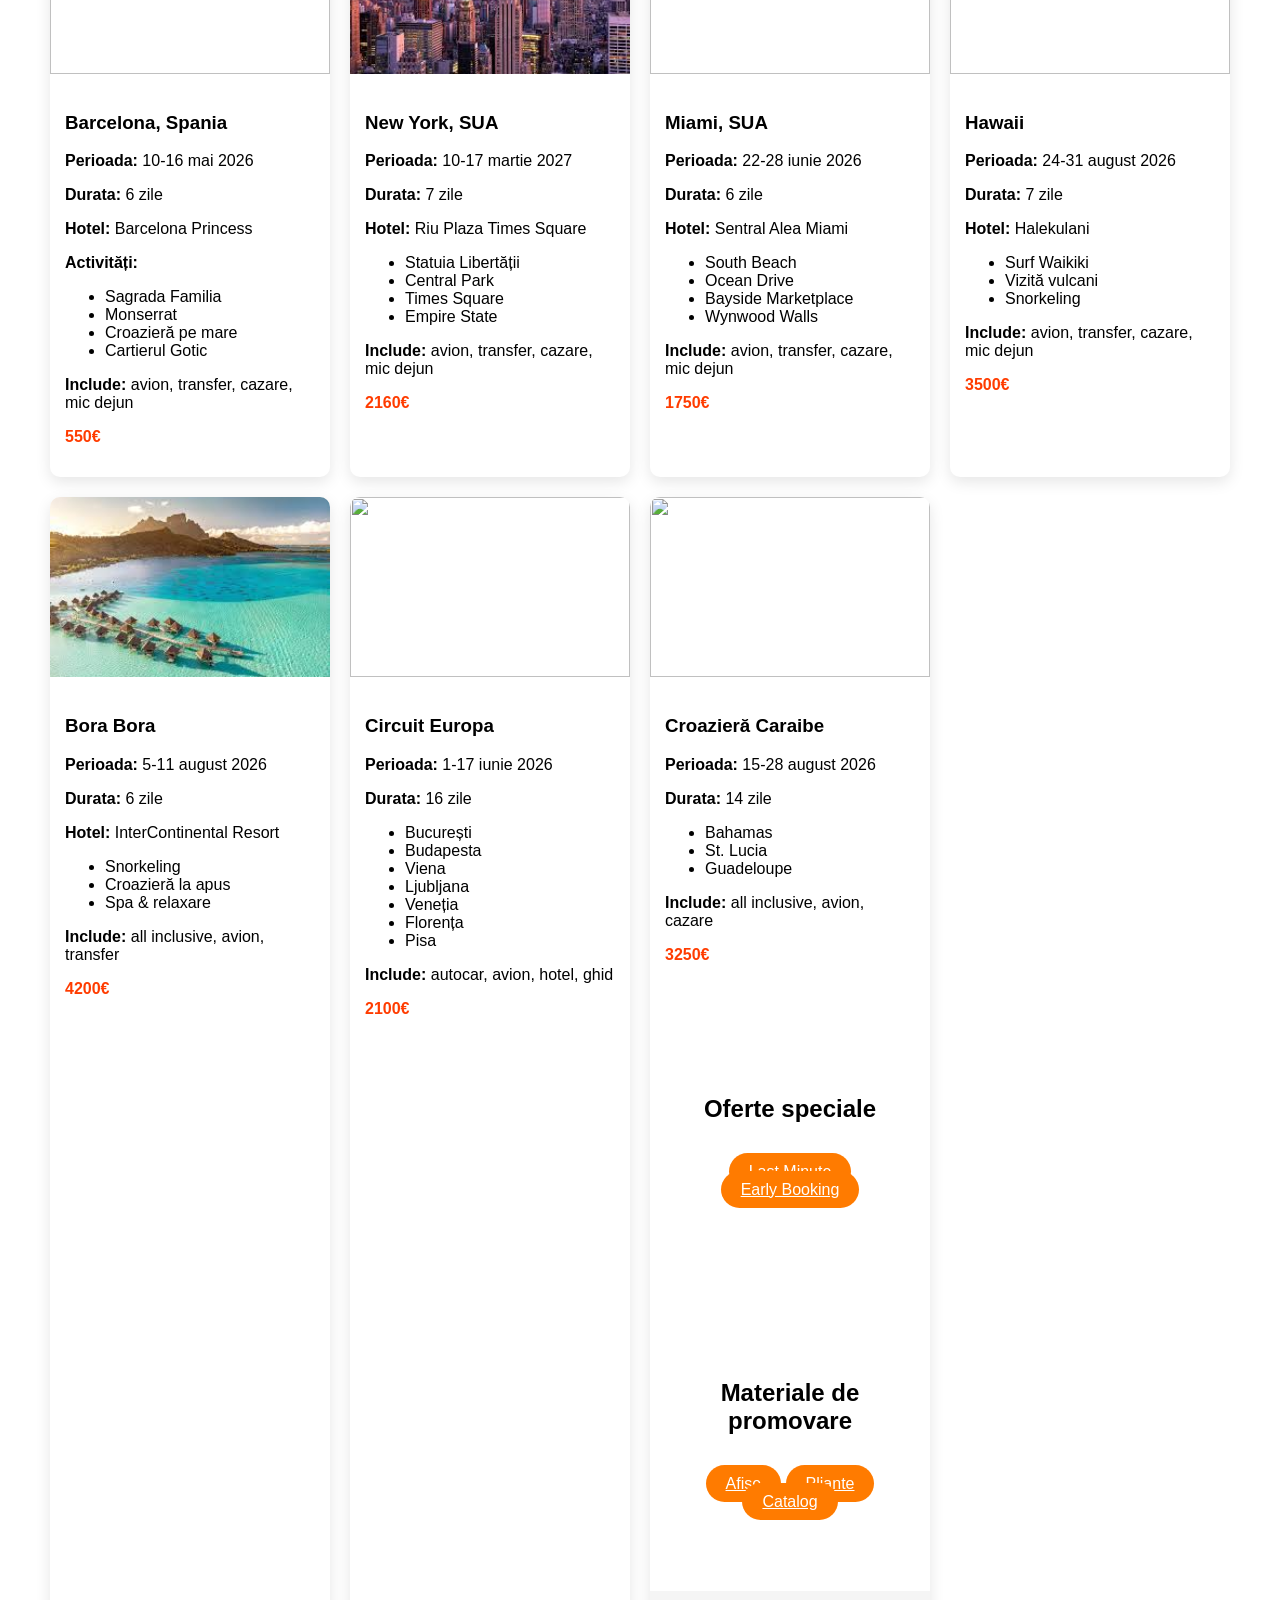
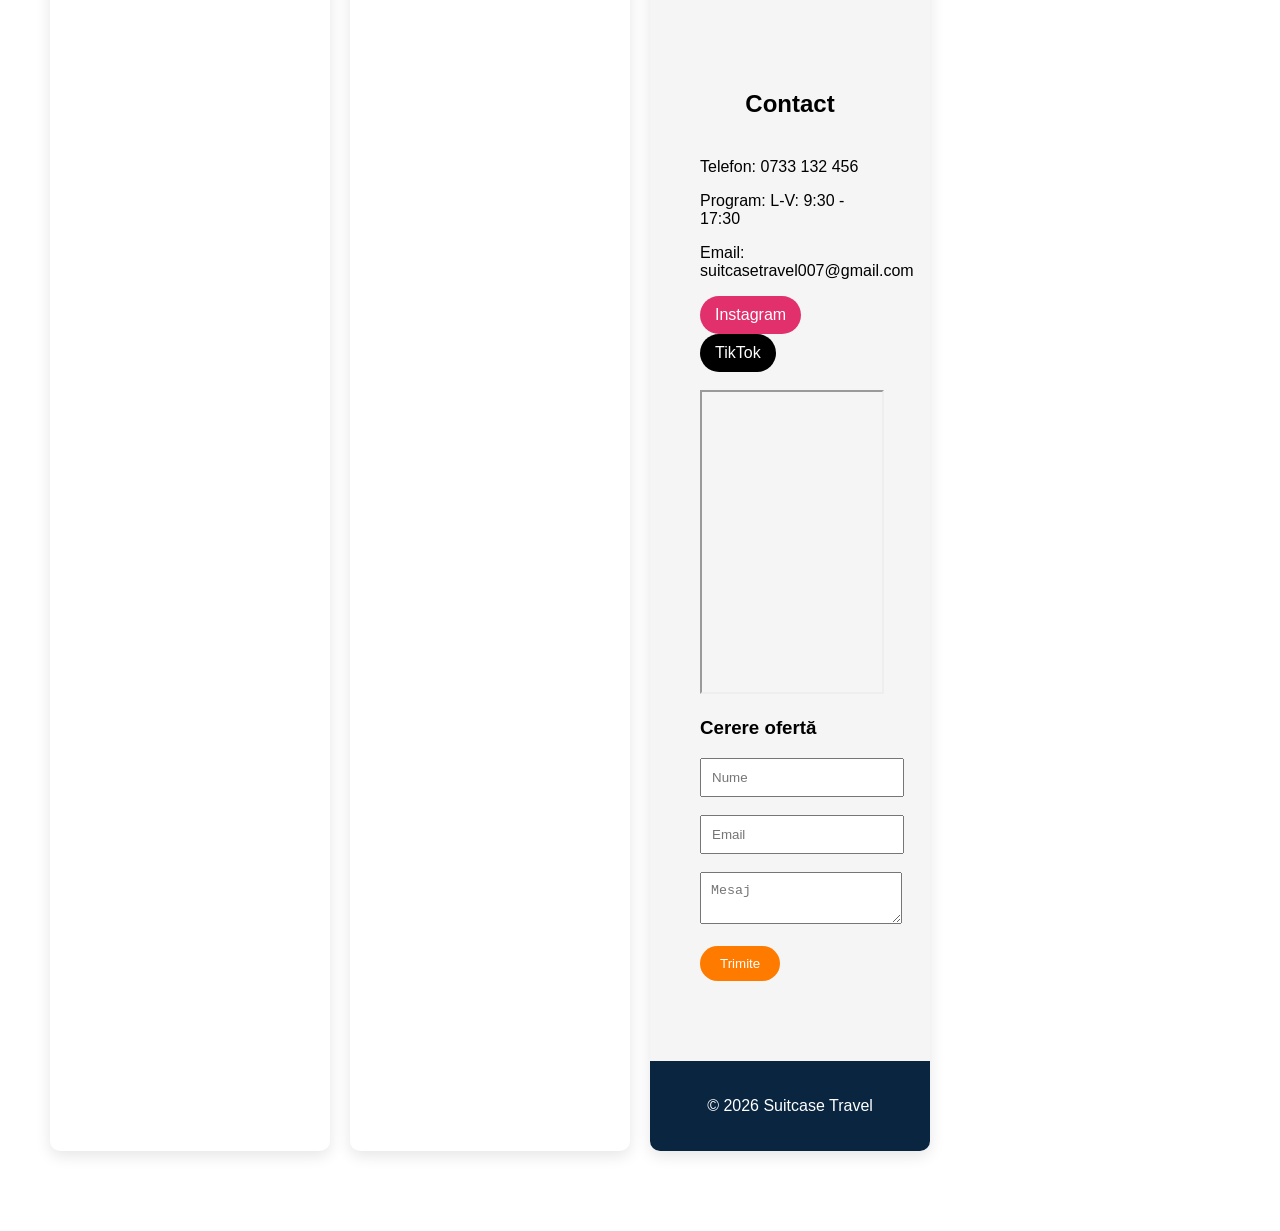
==== commit 6ee95e4f: "Update index.html" ====
--- a/index.html
+++ b/index.html
@@ -6,6 +6,10 @@
 <meta name="viewport" content="width=device-width, initial-scale=1.0">
 
 <style>
+  .special-buttons {
+text-align:center;
+margin-top:20px;
+}
 body {margin:0;font-family:'Segoe UI',sans-serif;background:#fff;}
 
 /* HEADER */
@@ -304,19 +308,16 @@
 </div>
   
 
-</div>
 <section id="speciale">
 <div class="title"><h2>Oferte speciale</h2></div>
 
-<div style="text-align:center;">
-
+<div class="special-buttons">
 <a href="lastminute.html" class="btn">Last Minute</a>
-
 <a href="earlybooking.html" class="btn">Early Booking</a>
-
-</div>
-
-</section>
+</div>
+
+</section>
+
 <!-- PROMO -->
 <section id="promo">
 <div class="title"><h2>Materiale de promovare</h2></div>
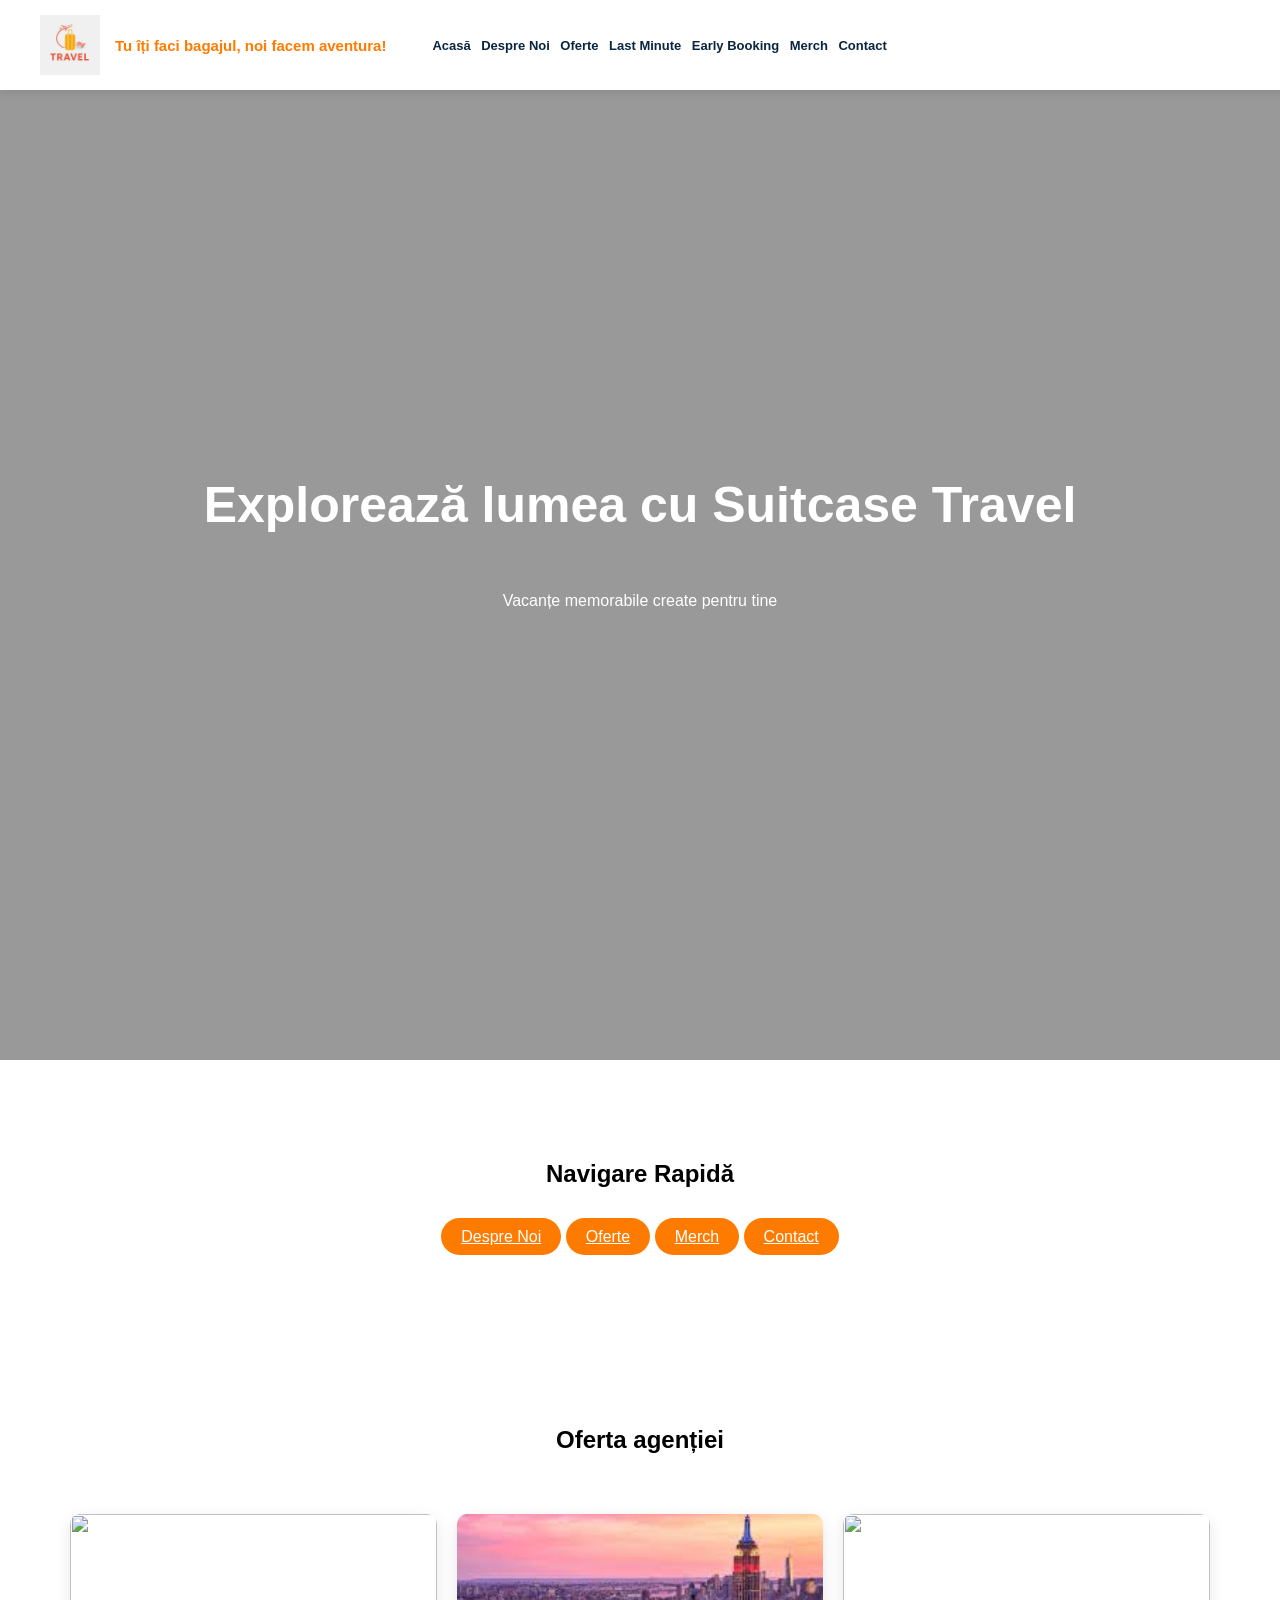
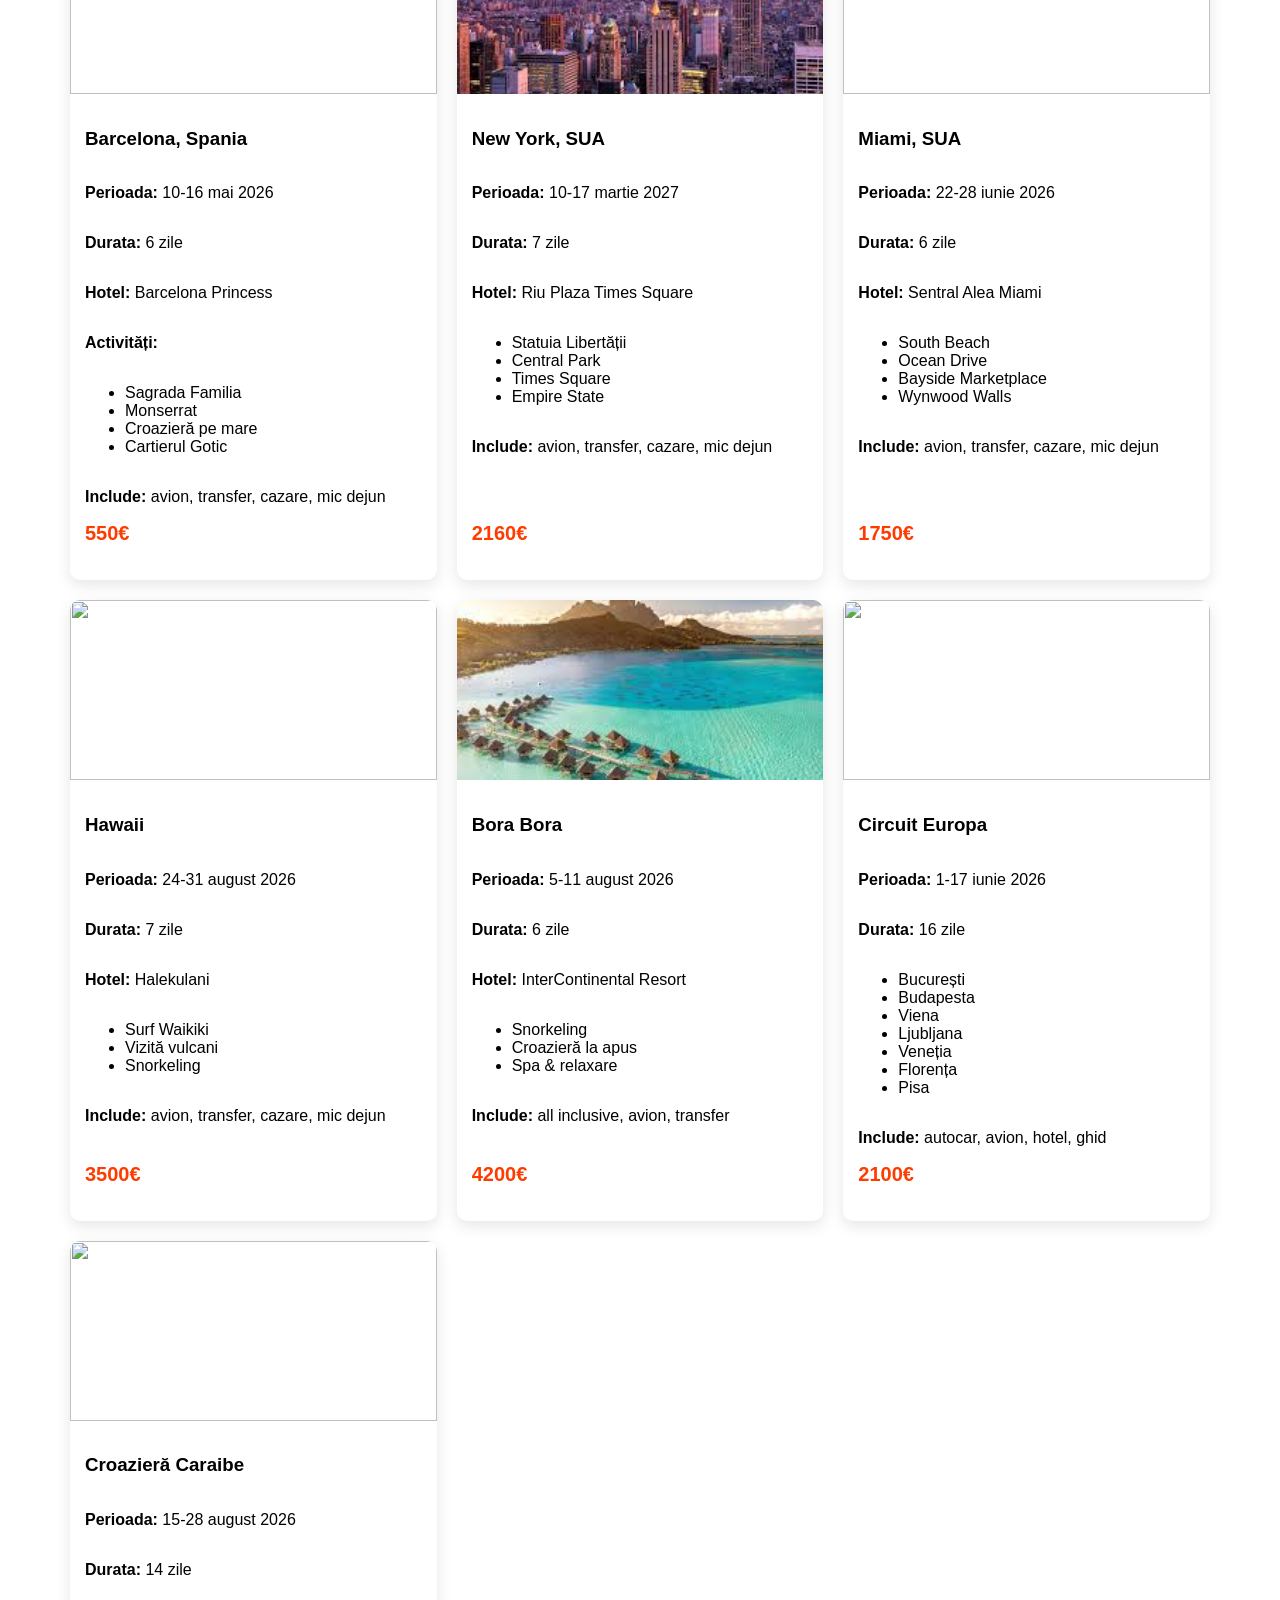
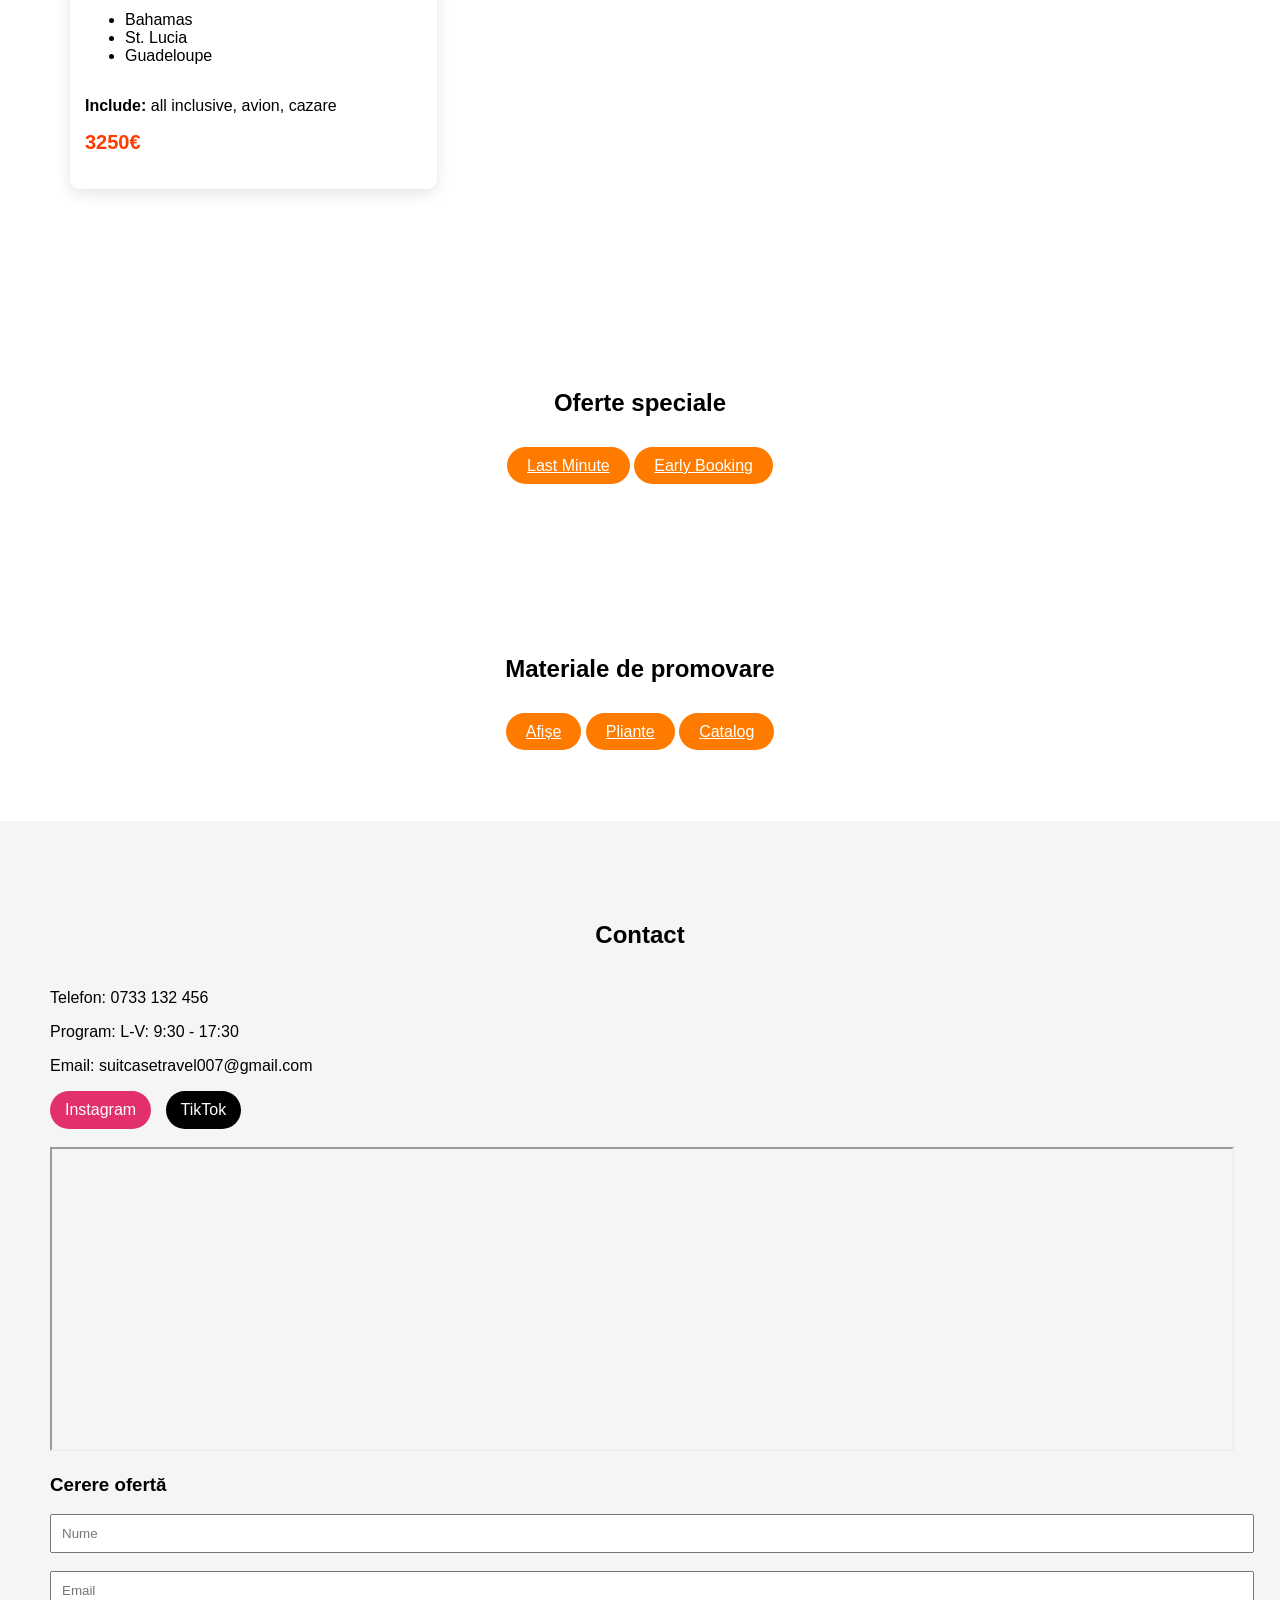
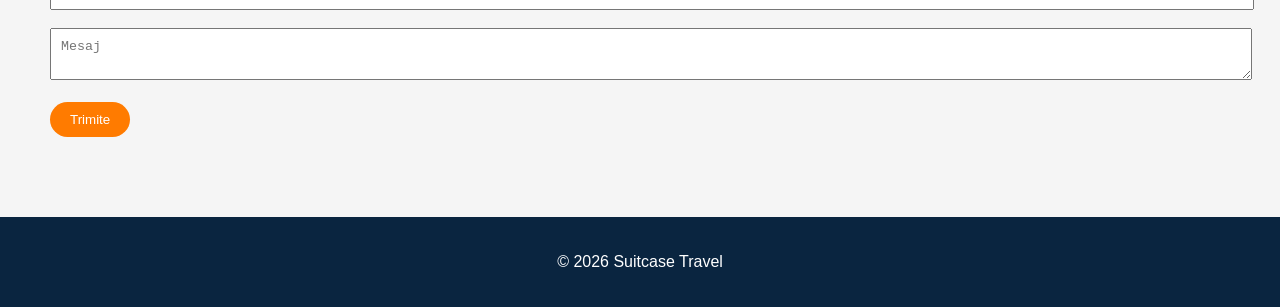
==== commit 45a0ca2d: "Update index.html" ====
--- a/index.html
+++ b/index.html
@@ -3,13 +3,10 @@
 <head>
 <meta charset="UTF-8">
 <title>Suitcase Travel</title>
+  <link rel="stylesheet" href="style.css">
 <meta name="viewport" content="width=device-width, initial-scale=1.0">
 
 <style>
-  .special-buttons {
-text-align:center;
-margin-top:20px;
-}
 body {margin:0;font-family:'Segoe UI',sans-serif;background:#fff;}
 
 /* HEADER */
@@ -306,7 +303,7 @@
 <p><b>Include:</b> all inclusive, avion, cazare</p>
 <p class="price">3250€</p>
 </div>
-  
+</section>
 
 <section id="speciale">
 <div class="title"><h2>Oferte speciale</h2></div>
--- a/style.css
+++ b/style.css
@@ -0,0 +1,41 @@
+.cards {
+  display: grid;
+  grid-template-columns: repeat(auto-fit, minmax(300px, 1fr));
+  gap: 25px;
+  padding: 20px;
+}
+
+.card {
+  display: flex;
+  flex-direction: column;
+  justify-content: space-between;
+  background: white;
+  border-radius: 15px;
+  overflow: hidden;
+  box-shadow: 0 4px 15px rgba(0,0,0,0.1);
+}
+
+.card img {
+  width: 100%;
+  height: 200px;
+  object-fit: cover;
+}
+
+.card .content {
+  padding: 15px;
+  display: flex;
+  flex-direction: column;
+  flex-grow: 1;
+}
+
+.price {
+  margin-top: auto;
+  font-weight: bold;
+  font-size: 20px;
+  color: orange;
+}
+
+.special-buttons {
+  text-align: center;
+  margin-top: 20px;
+}
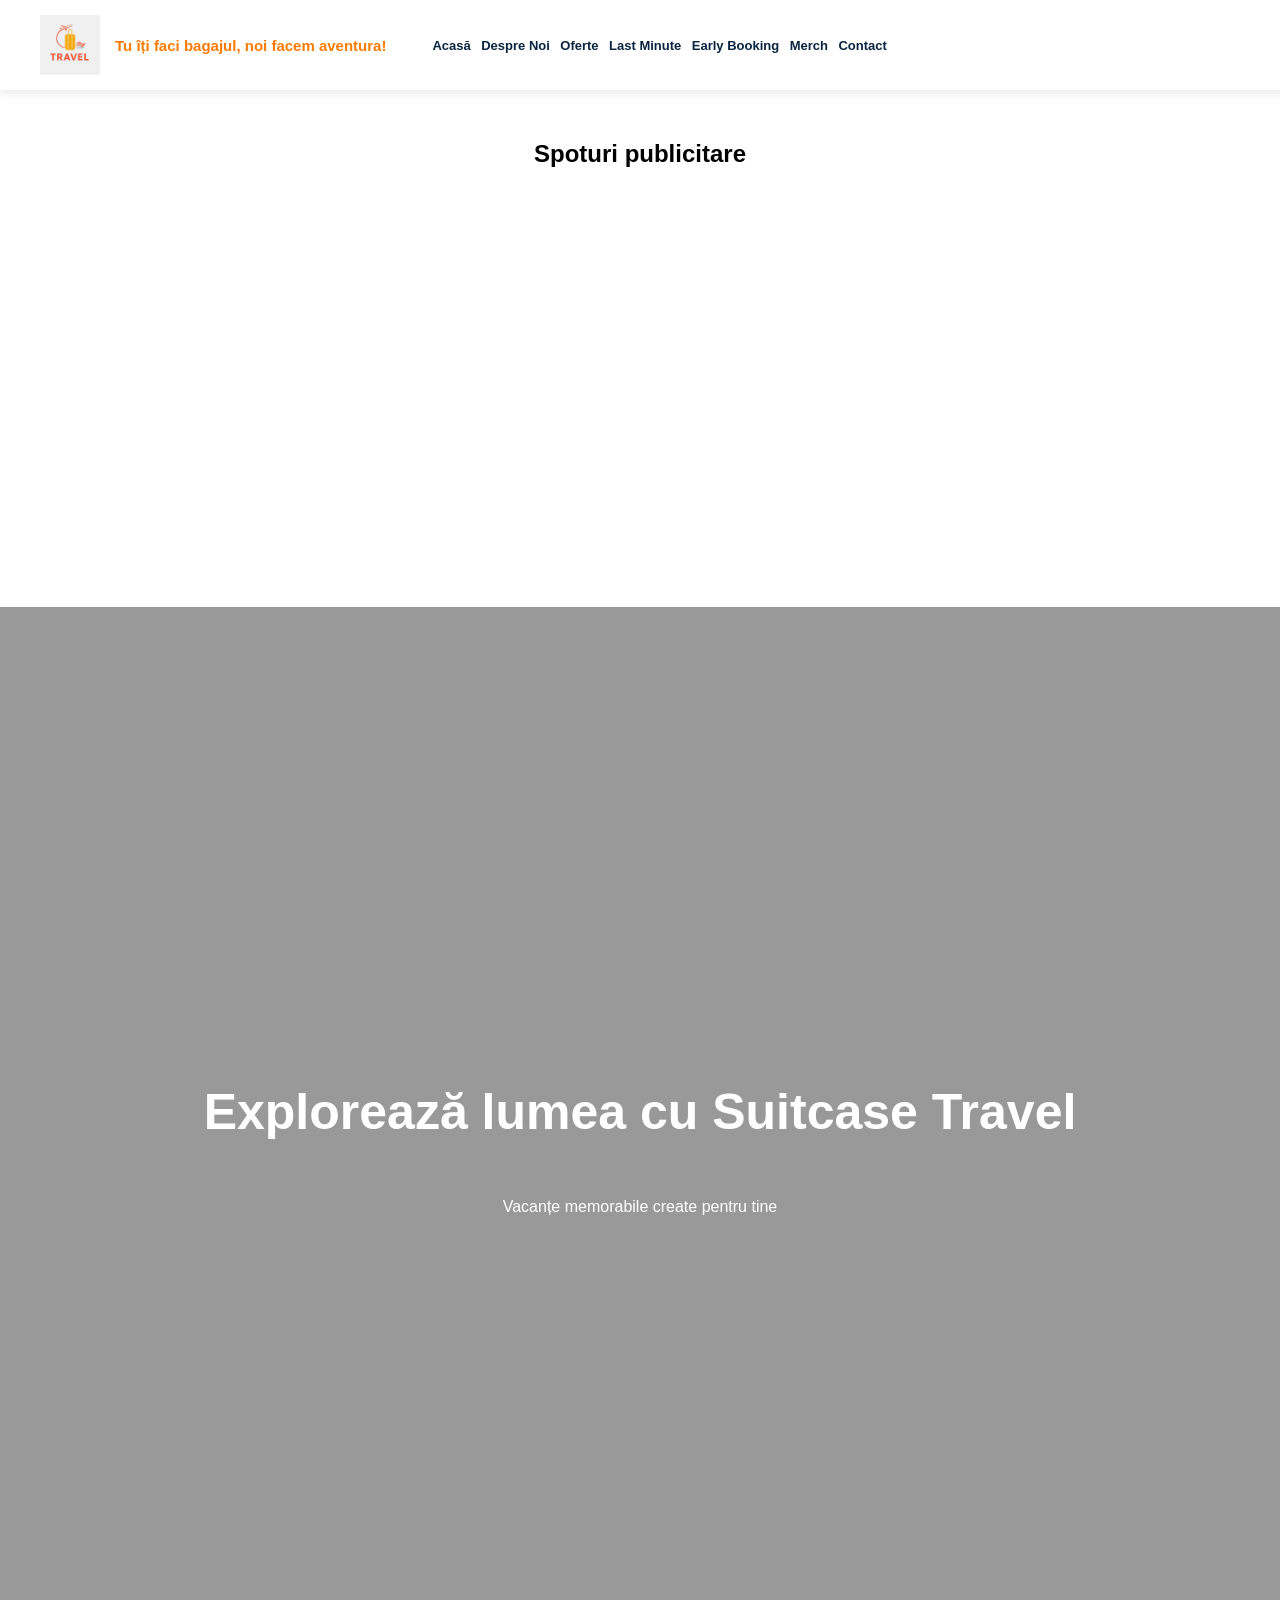
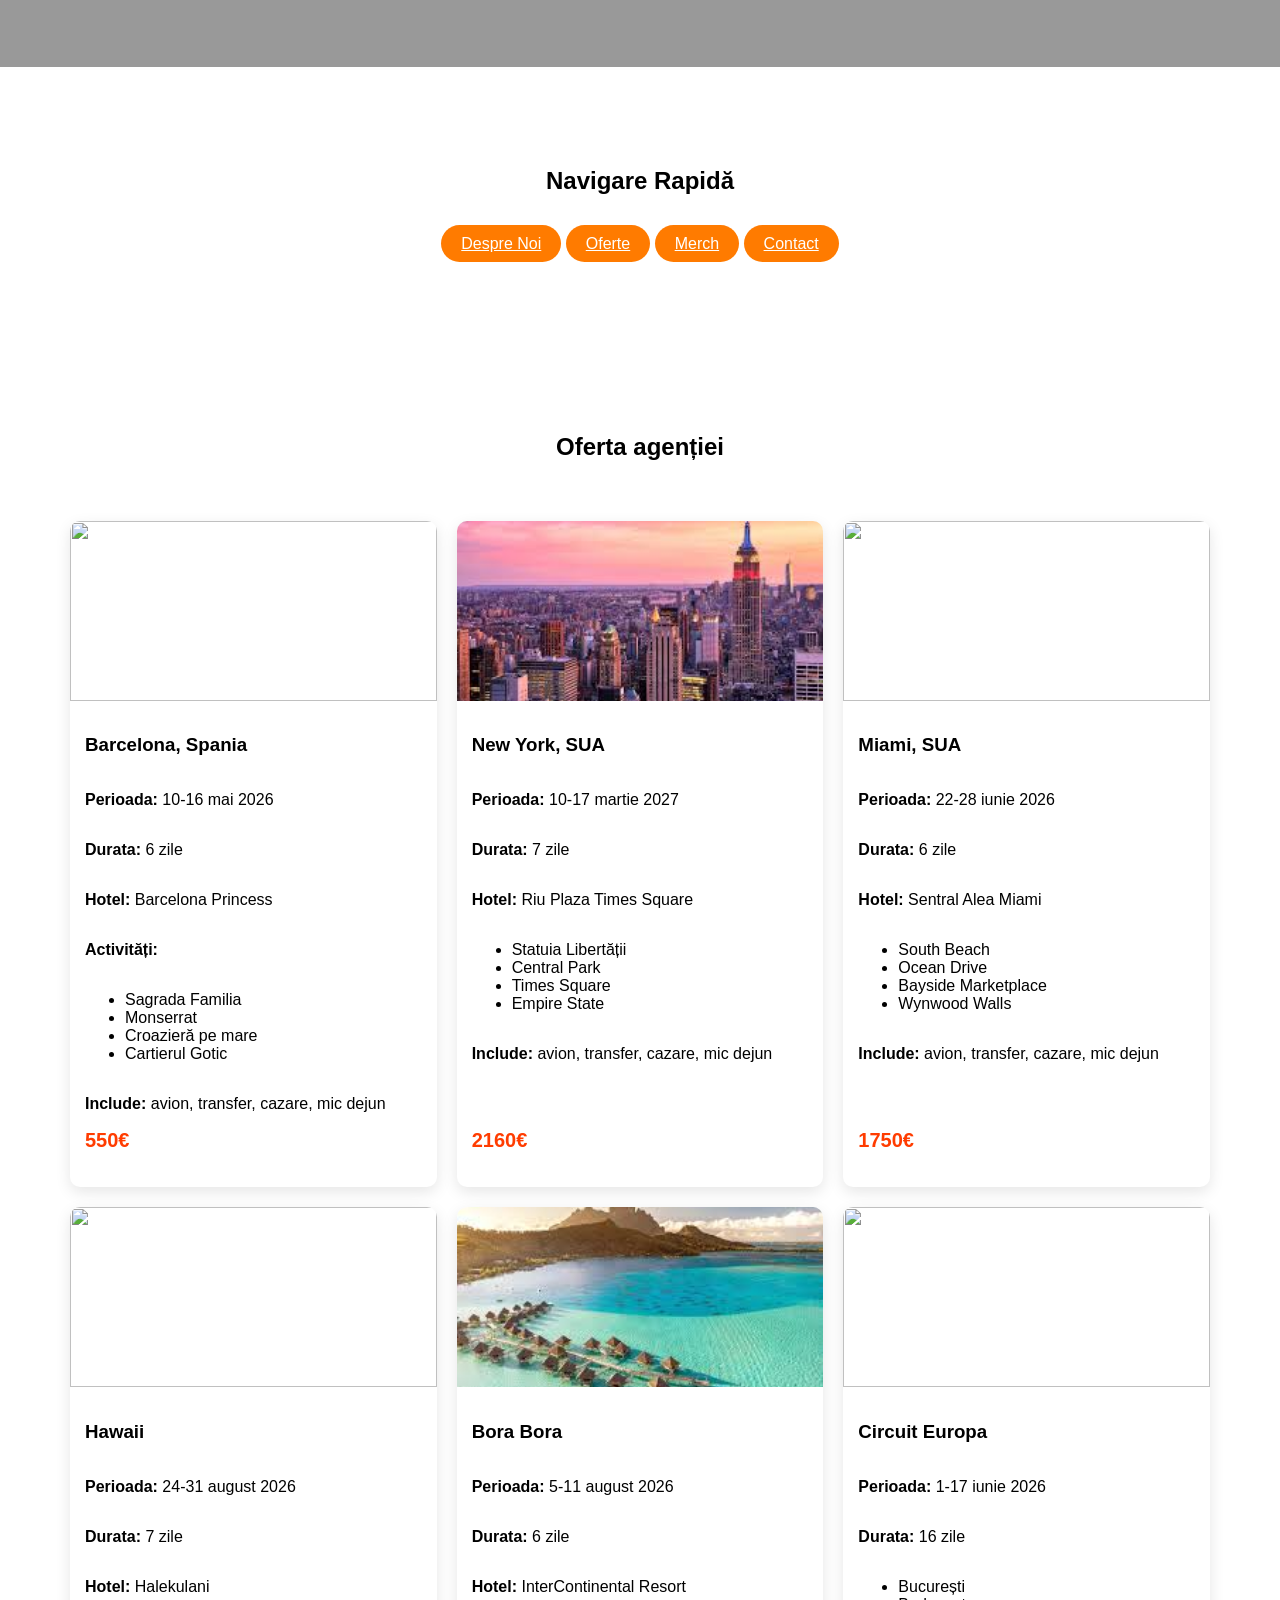
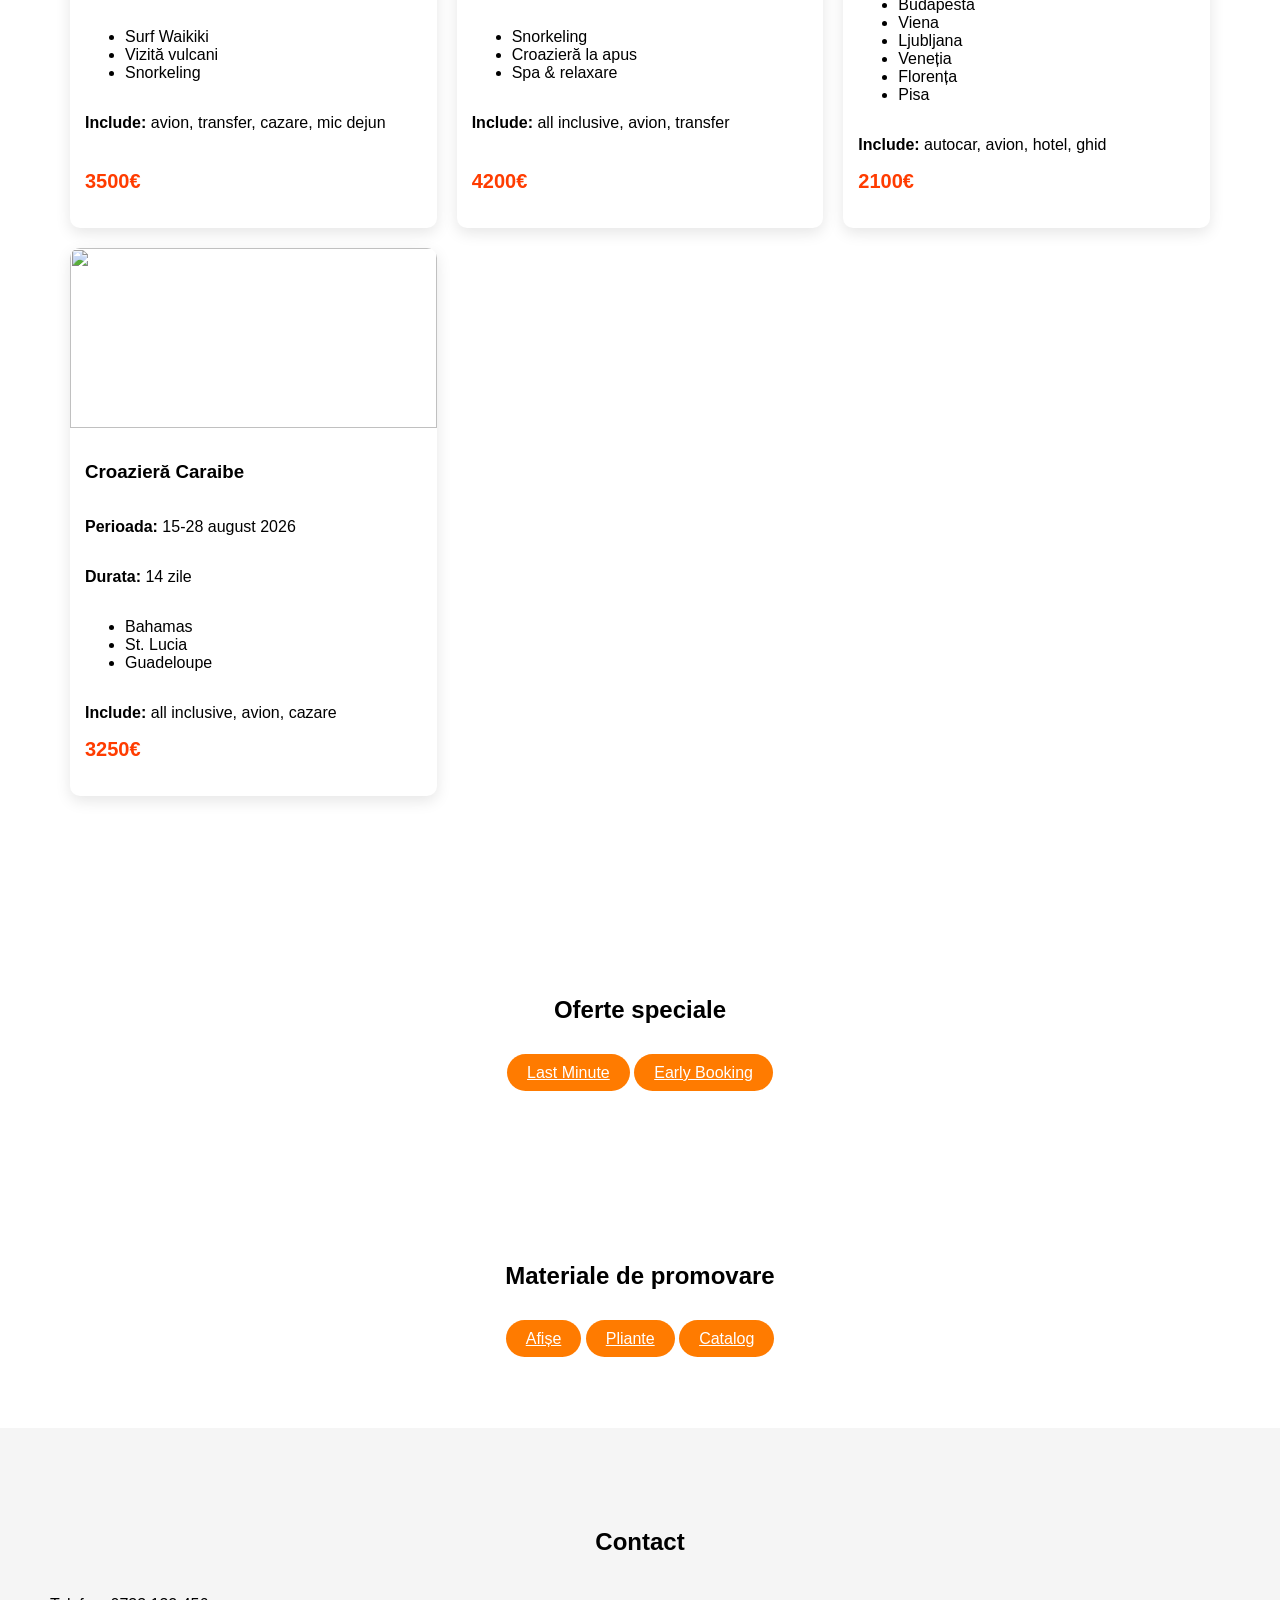
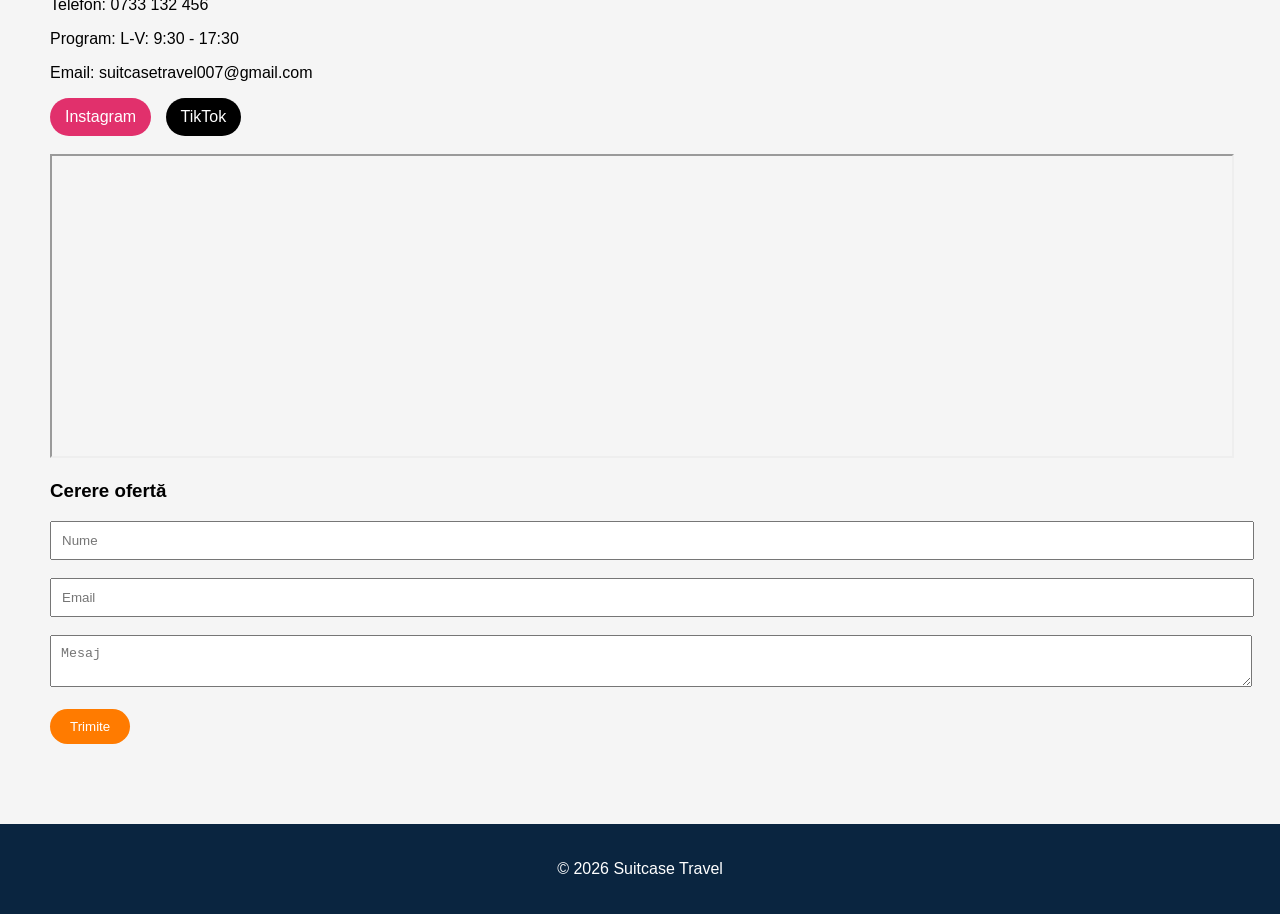
==== commit 47a0186e: "Update index.html" ====
--- a/index.html
+++ b/index.html
@@ -119,7 +119,26 @@
 </head>
 
 <body>
-
+<section class="videos">
+  <h2>Spoturi publicitare</h2>
+
+  <iframe width="560" height="315"
+    src="https://www.youtube.com/embed/tHWWfgUICDw"
+    title="Video 1"
+    frameborder="0"
+    allow="accelerometer; autoplay; clipboard-write; encrypted-media; gyroscope; picture-in-picture"
+    allowfullscreen>
+  </iframe>
+
+  <iframe width="560" height="315"
+    src="https://www.youtube.com/embed/6y2pyLbFuLg"
+    title="Video 2"
+    frameborder="0"
+    allow="accelerometer; autoplay; clipboard-write; encrypted-media; gyroscope; picture-in-picture"
+    allowfullscreen>
+  </iframe>
+
+</section>
 <header>
 <div class="logo">
 <img src="logo.png">
--- a/style.css
+++ b/style.css
@@ -39,3 +39,12 @@
   text-align: center;
   margin-top: 20px;
 }
+.videos {
+  text-align: center;
+  margin-top: 40px;
+}
+
+.videos iframe {
+  margin: 10px;
+  border-radius: 10px;
+}
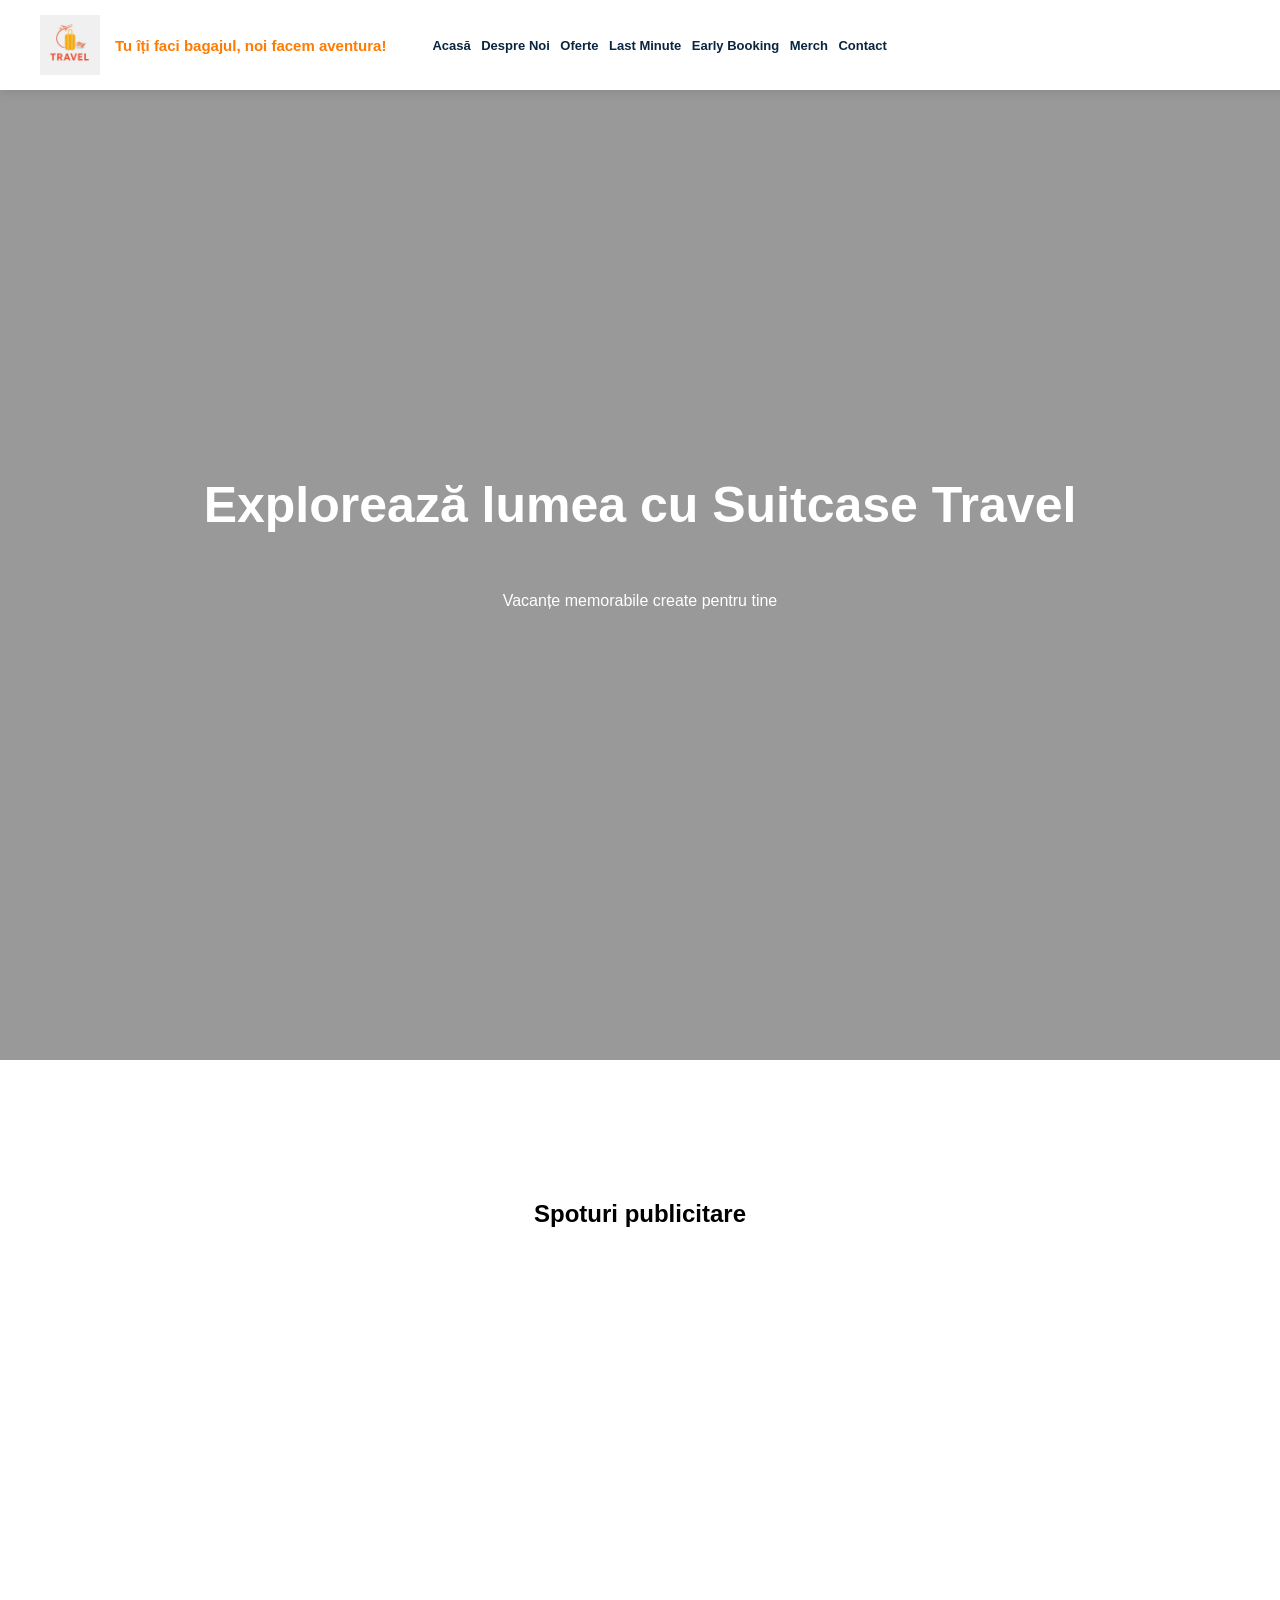
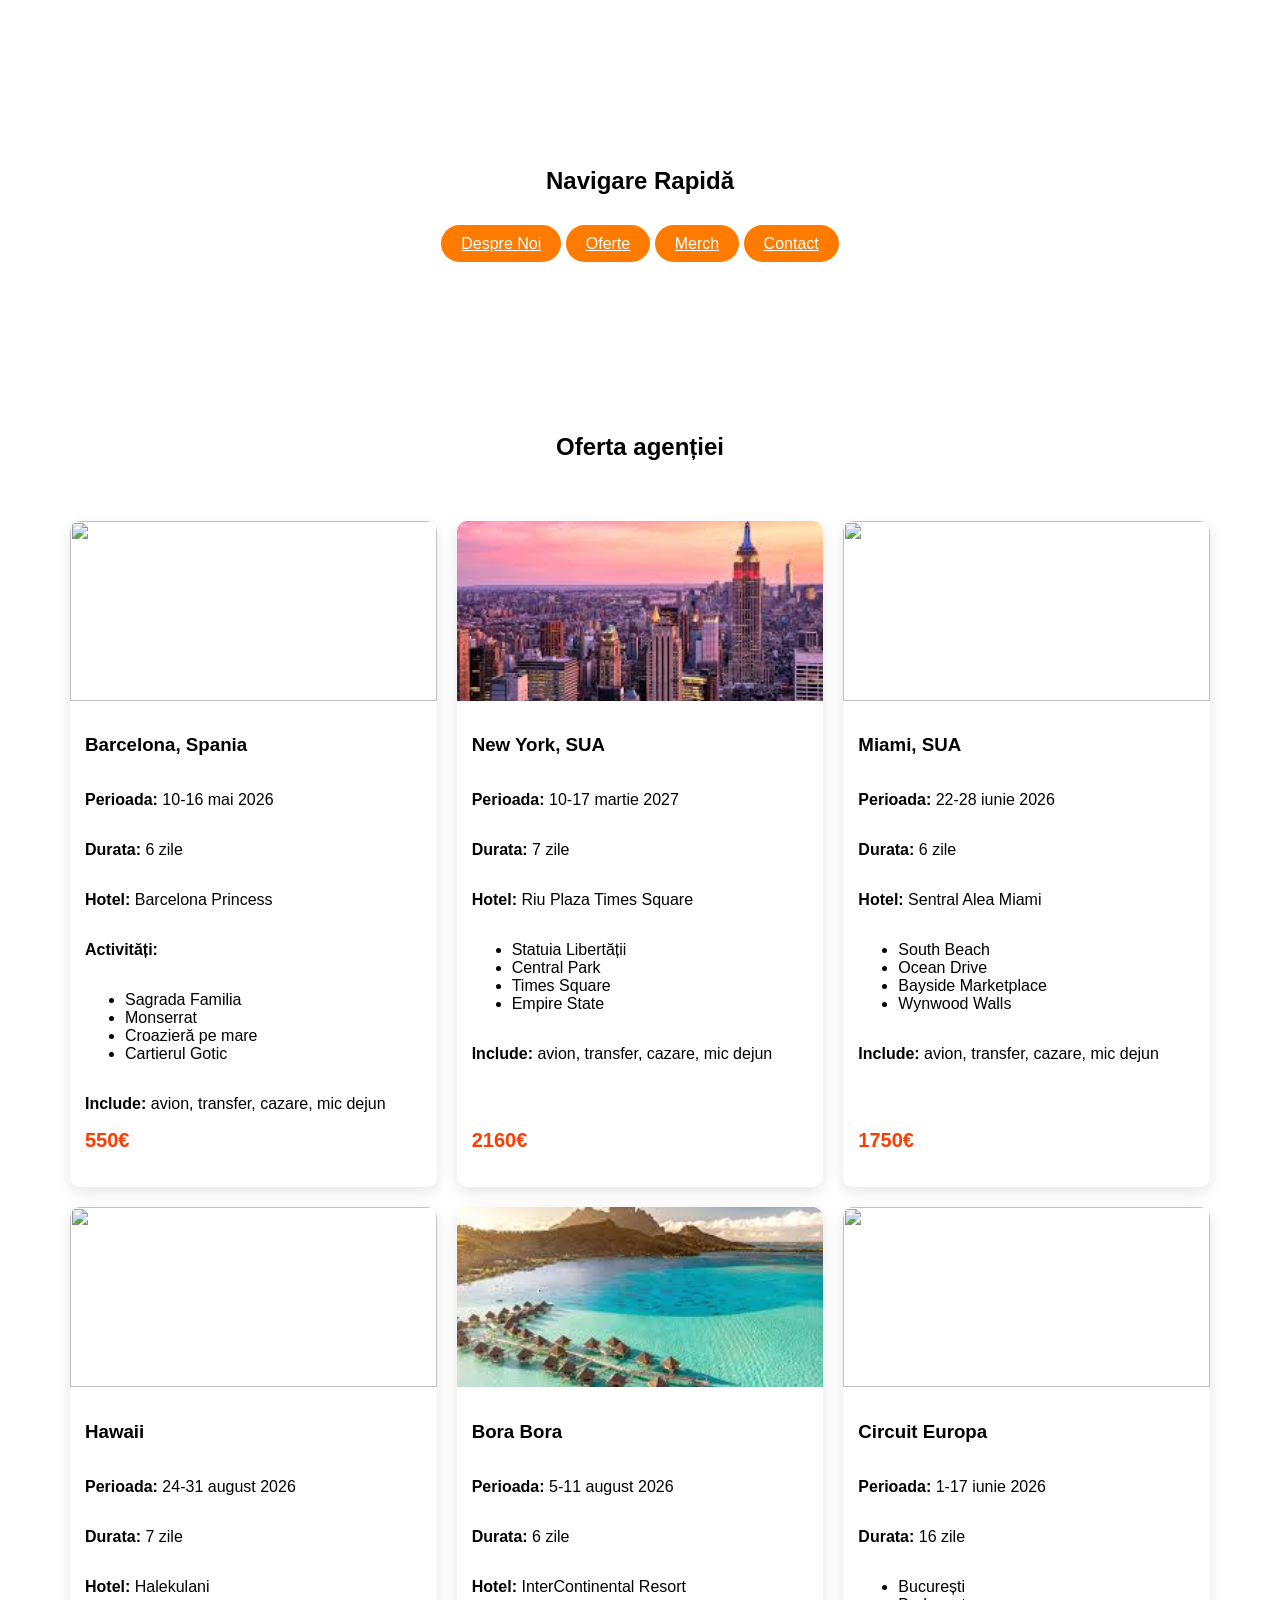
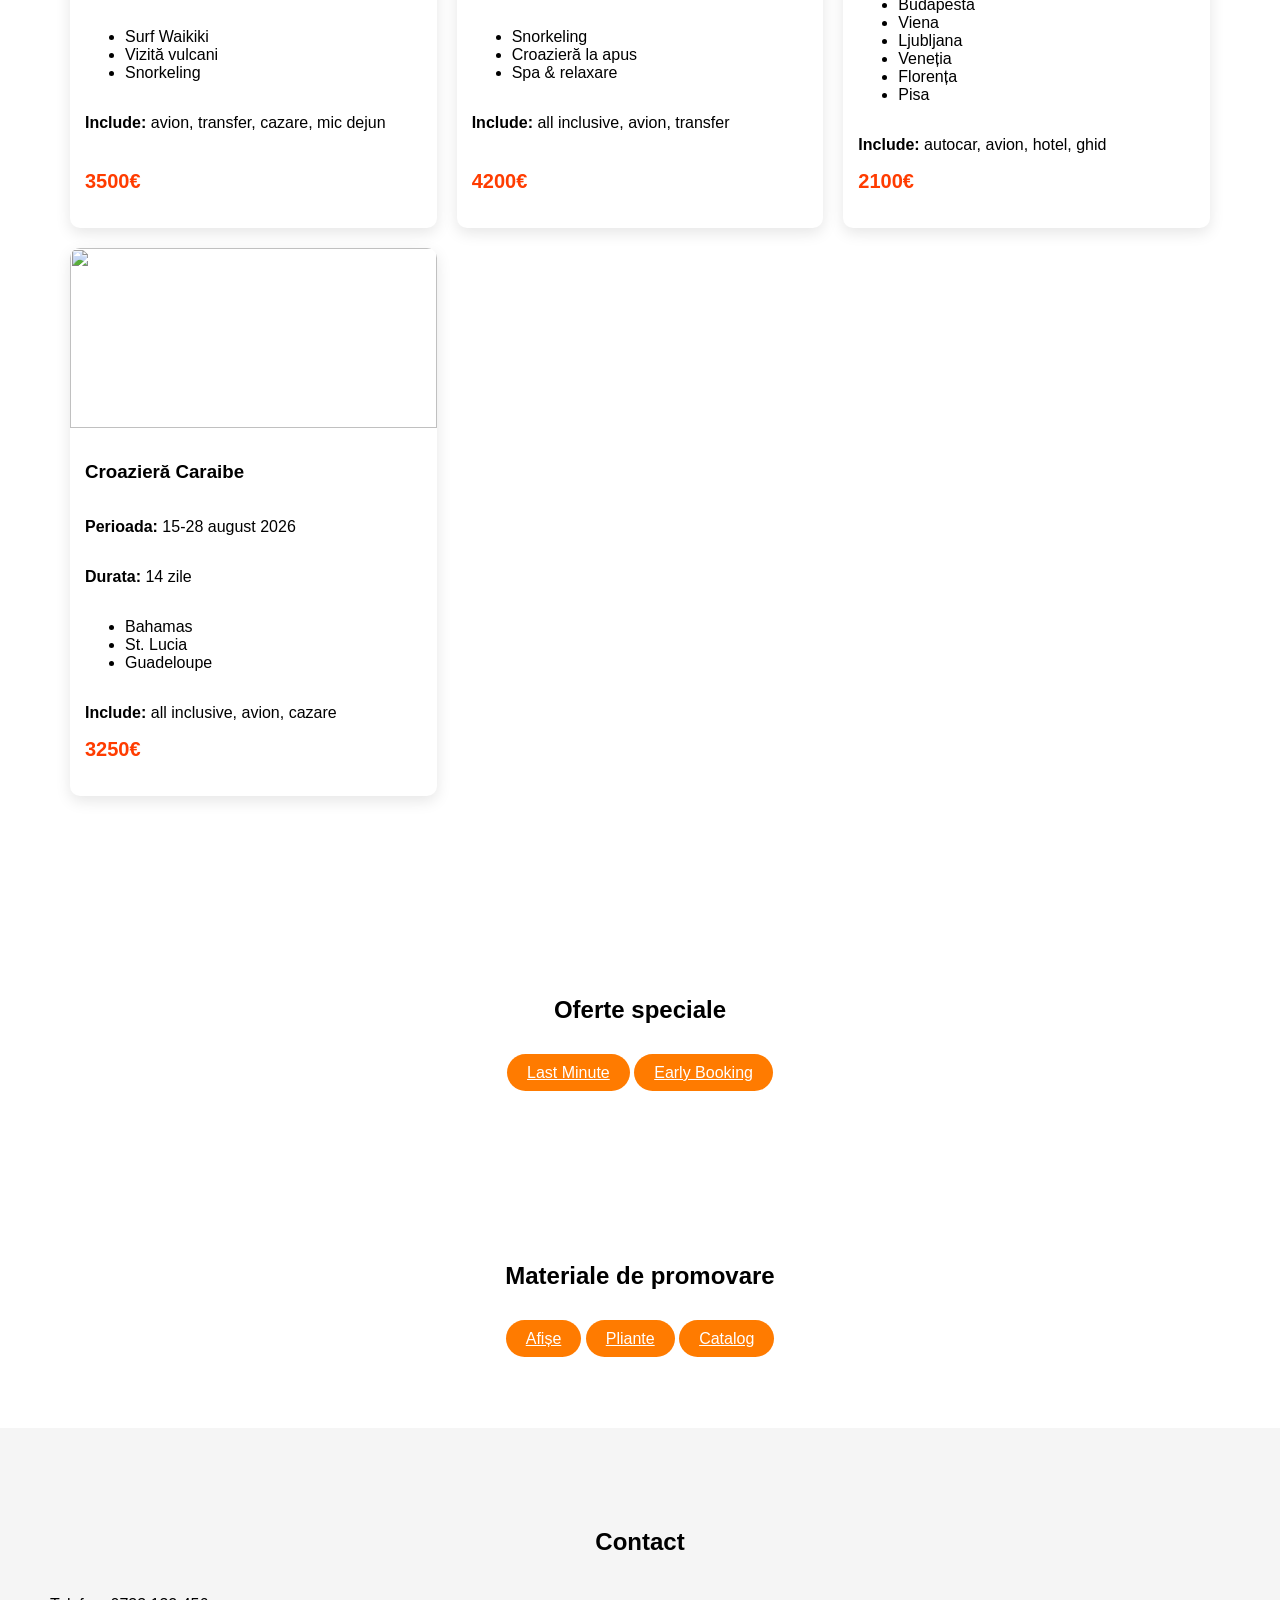
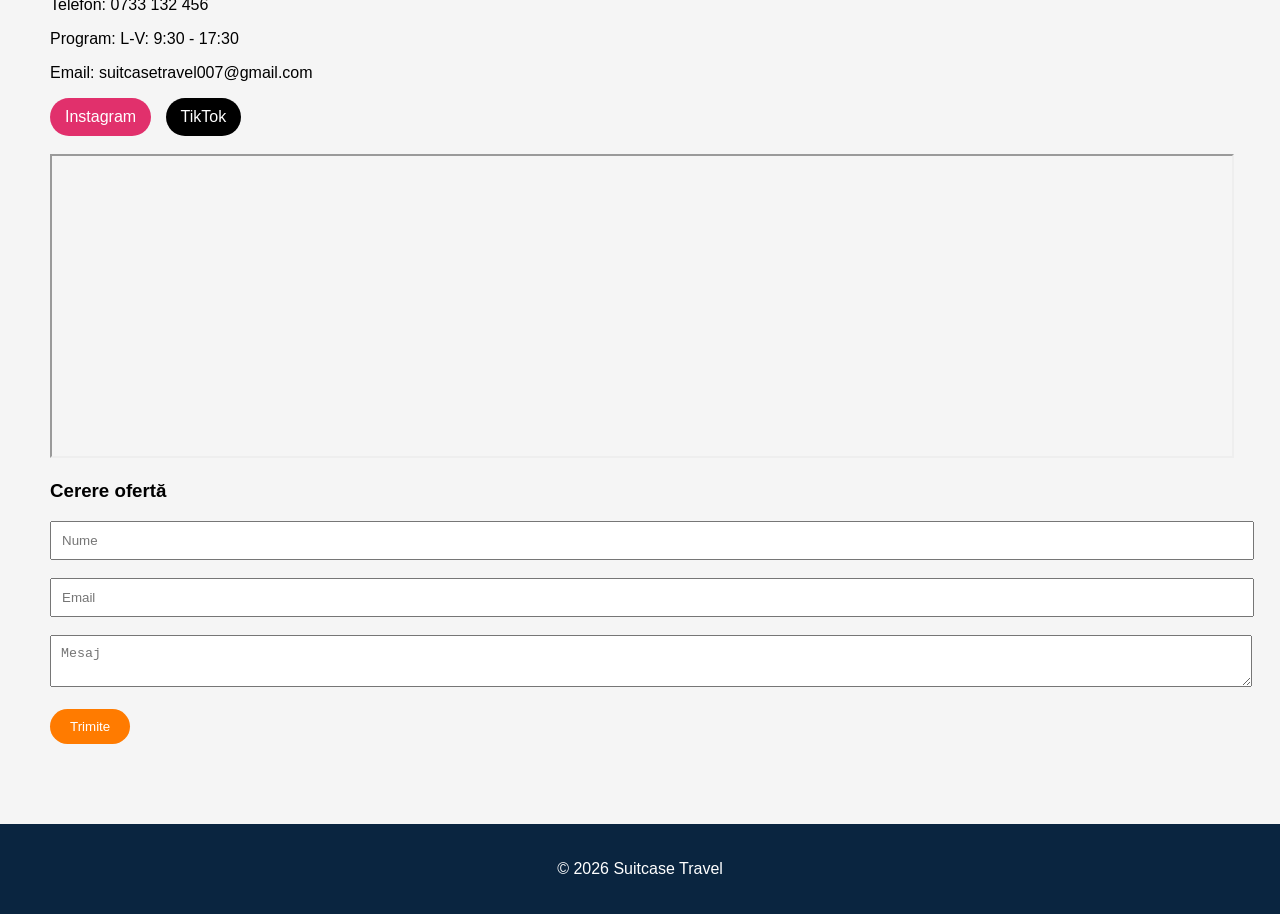
==== commit 790c9bc6: "Update index.html" ====
--- a/index.html
+++ b/index.html
@@ -119,26 +119,6 @@
 </head>
 
 <body>
-<section class="videos">
-  <h2>Spoturi publicitare</h2>
-
-  <iframe width="560" height="315"
-    src="https://www.youtube.com/embed/tHWWfgUICDw"
-    title="Video 1"
-    frameborder="0"
-    allow="accelerometer; autoplay; clipboard-write; encrypted-media; gyroscope; picture-in-picture"
-    allowfullscreen>
-  </iframe>
-
-  <iframe width="560" height="315"
-    src="https://www.youtube.com/embed/6y2pyLbFuLg"
-    title="Video 2"
-    frameborder="0"
-    allow="accelerometer; autoplay; clipboard-write; encrypted-media; gyroscope; picture-in-picture"
-    allowfullscreen>
-  </iframe>
-
-</section>
 <header>
 <div class="logo">
 <img src="logo.png">
@@ -160,7 +140,26 @@
 <h1>Explorează lumea cu Suitcase Travel</h1>
 <p>Vacanțe memorabile create pentru tine</p>
 </section>
-
+<section class="videos">
+  <h2>Spoturi publicitare</h2>
+
+  <iframe width="560" height="315"
+    src="https://www.youtube.com/embed/tHWWfgUICDw"
+    title="Video 1"
+    frameborder="0"
+    allow="accelerometer; autoplay; clipboard-write; encrypted-media; gyroscope; picture-in-picture"
+    allowfullscreen>
+  </iframe>
+
+  <iframe width="560" height="315"
+    src="https://www.youtube.com/embed/6y2pyLbFuLg"
+    title="Video 2"
+    frameborder="0"
+    allow="accelerometer; autoplay; clipboard-write; encrypted-media; gyroscope; picture-in-picture"
+    allowfullscreen>
+  </iframe>
+
+</section>
 <section id="Navigare rapida">
 <div class="title"><h2>Navigare Rapidă</h2></div>
 
